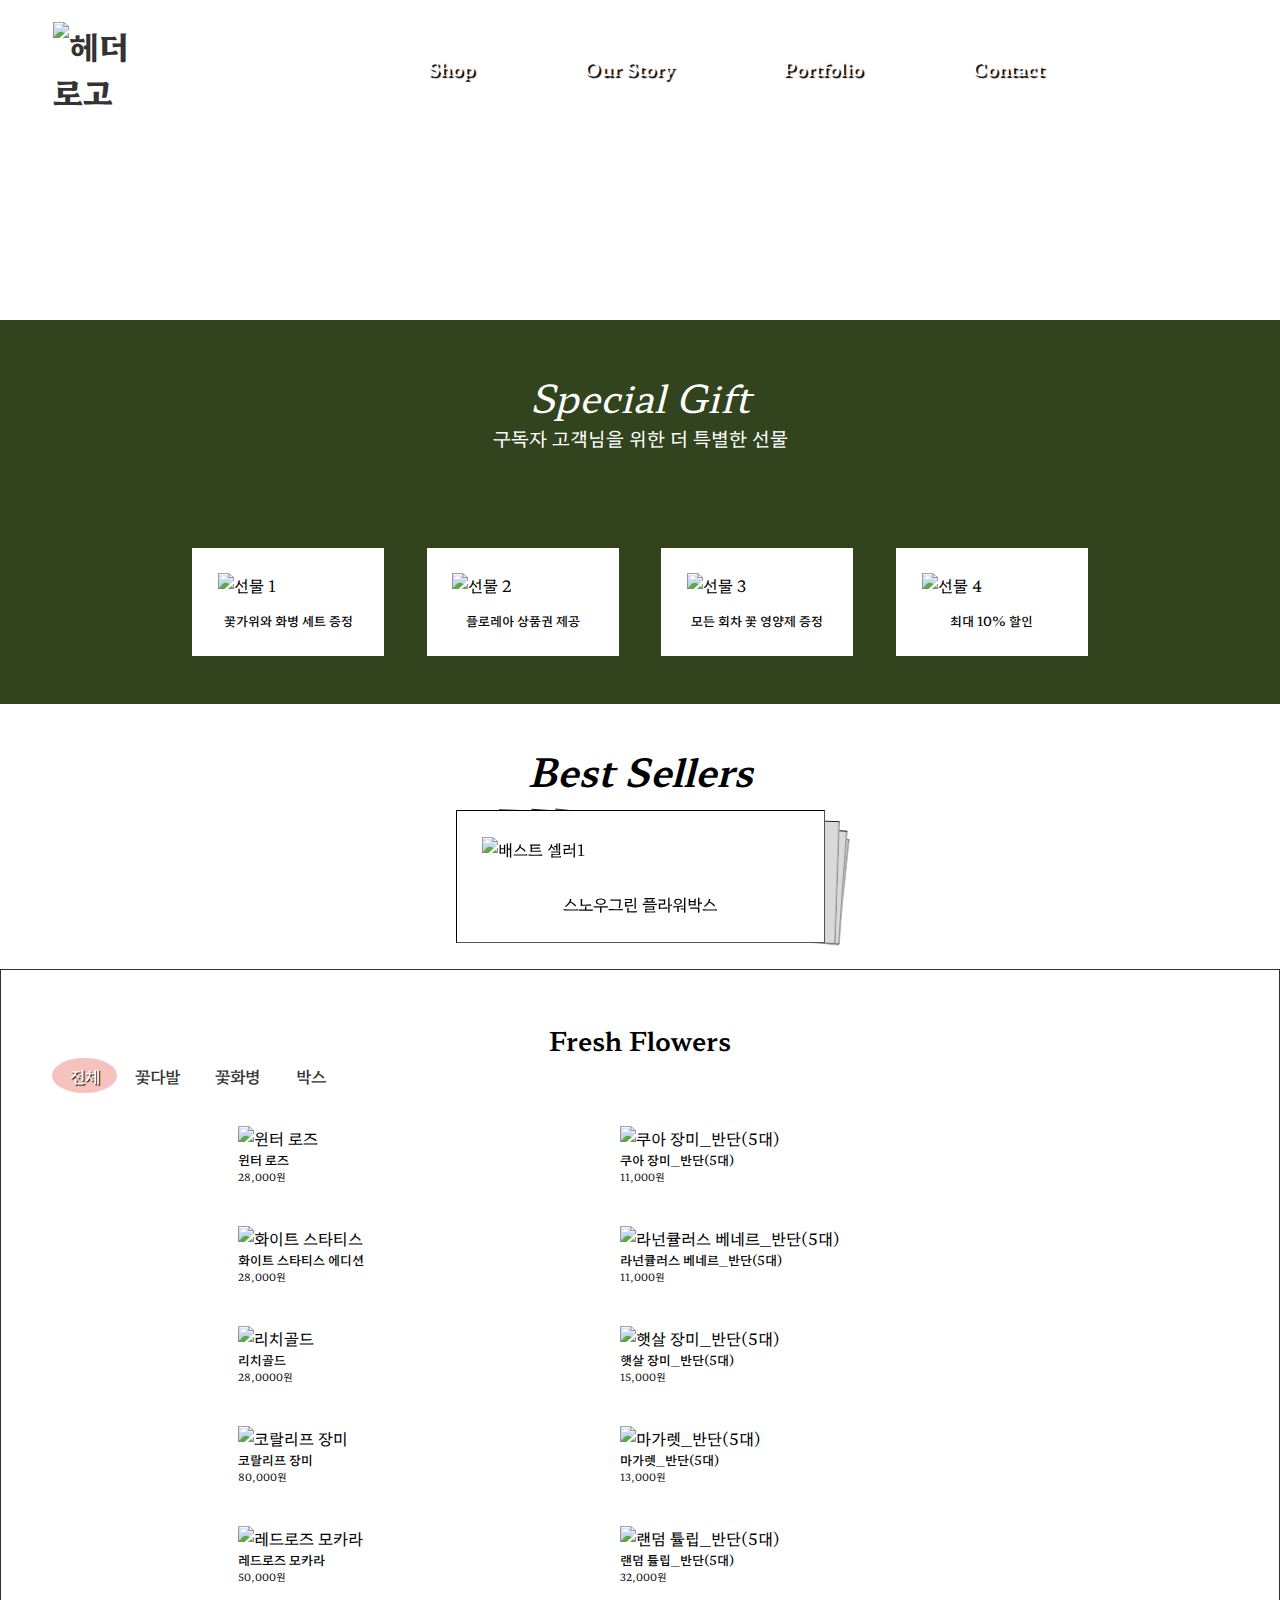
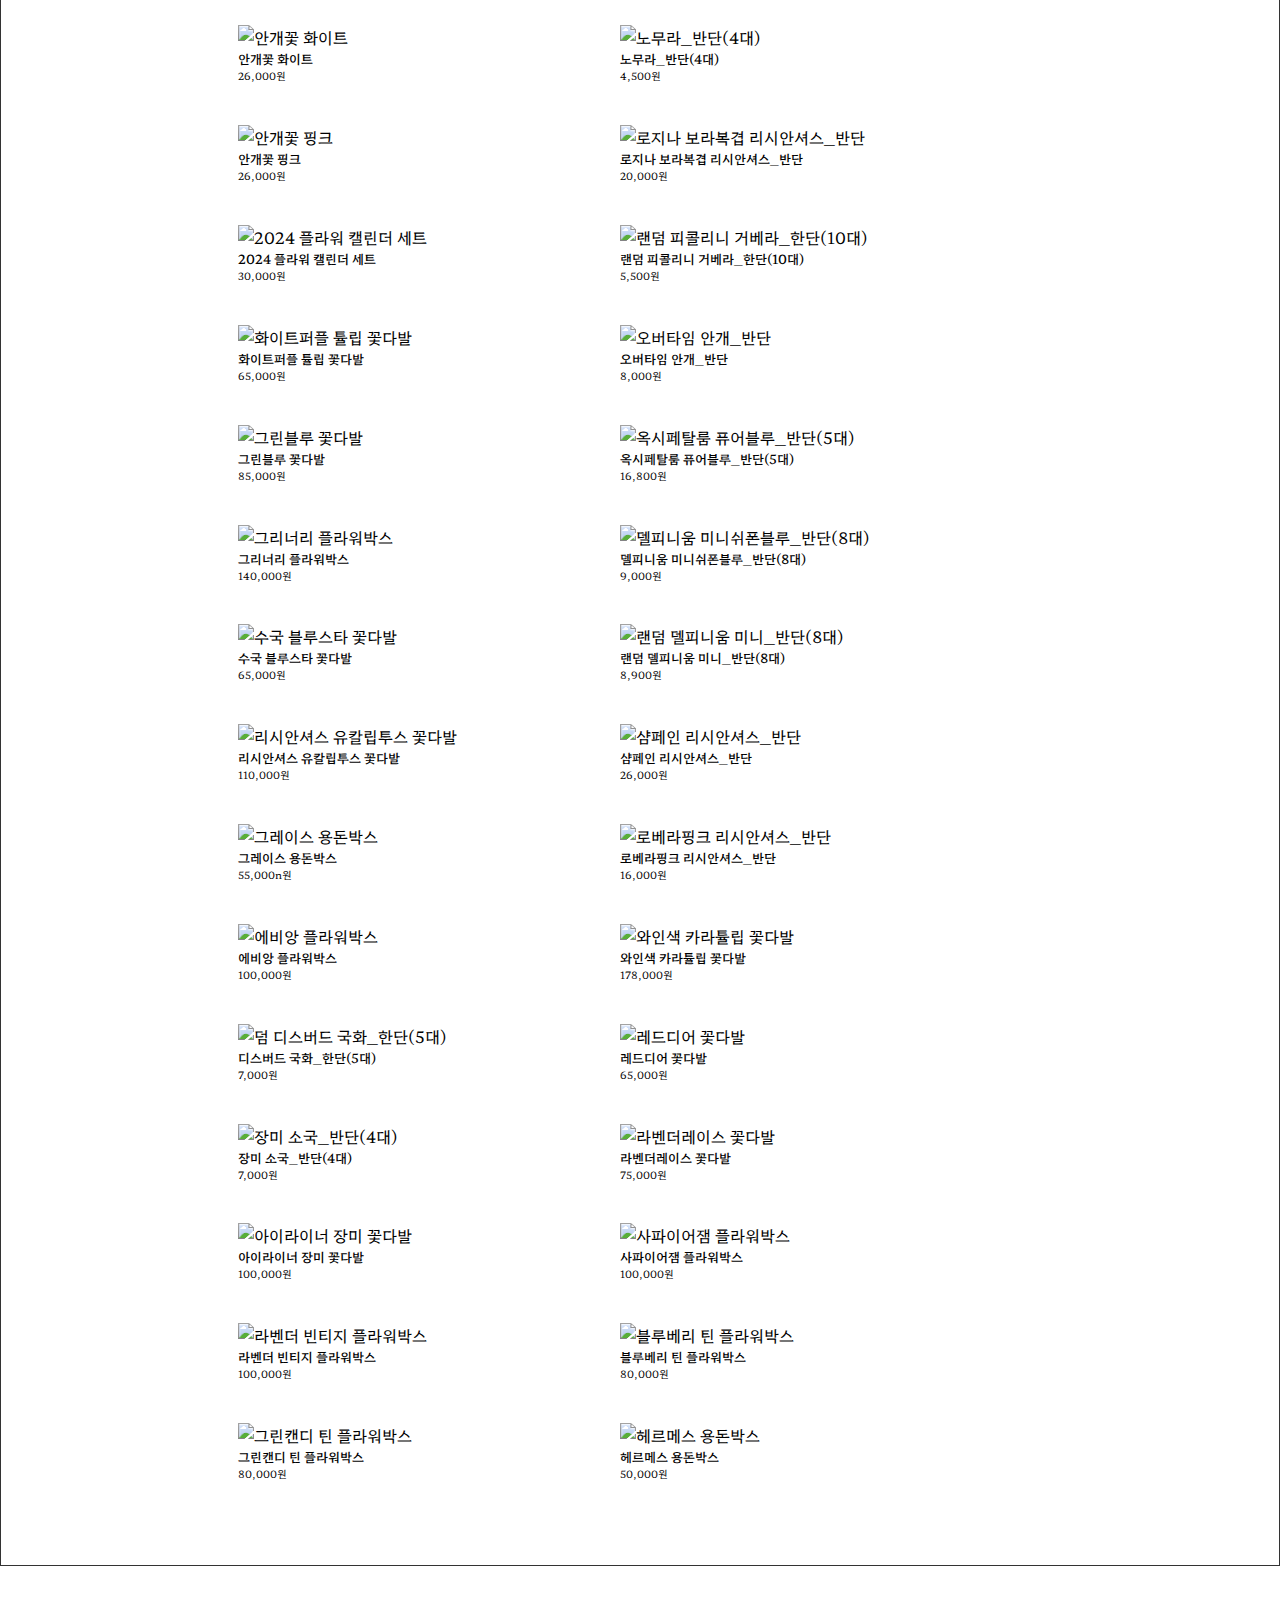
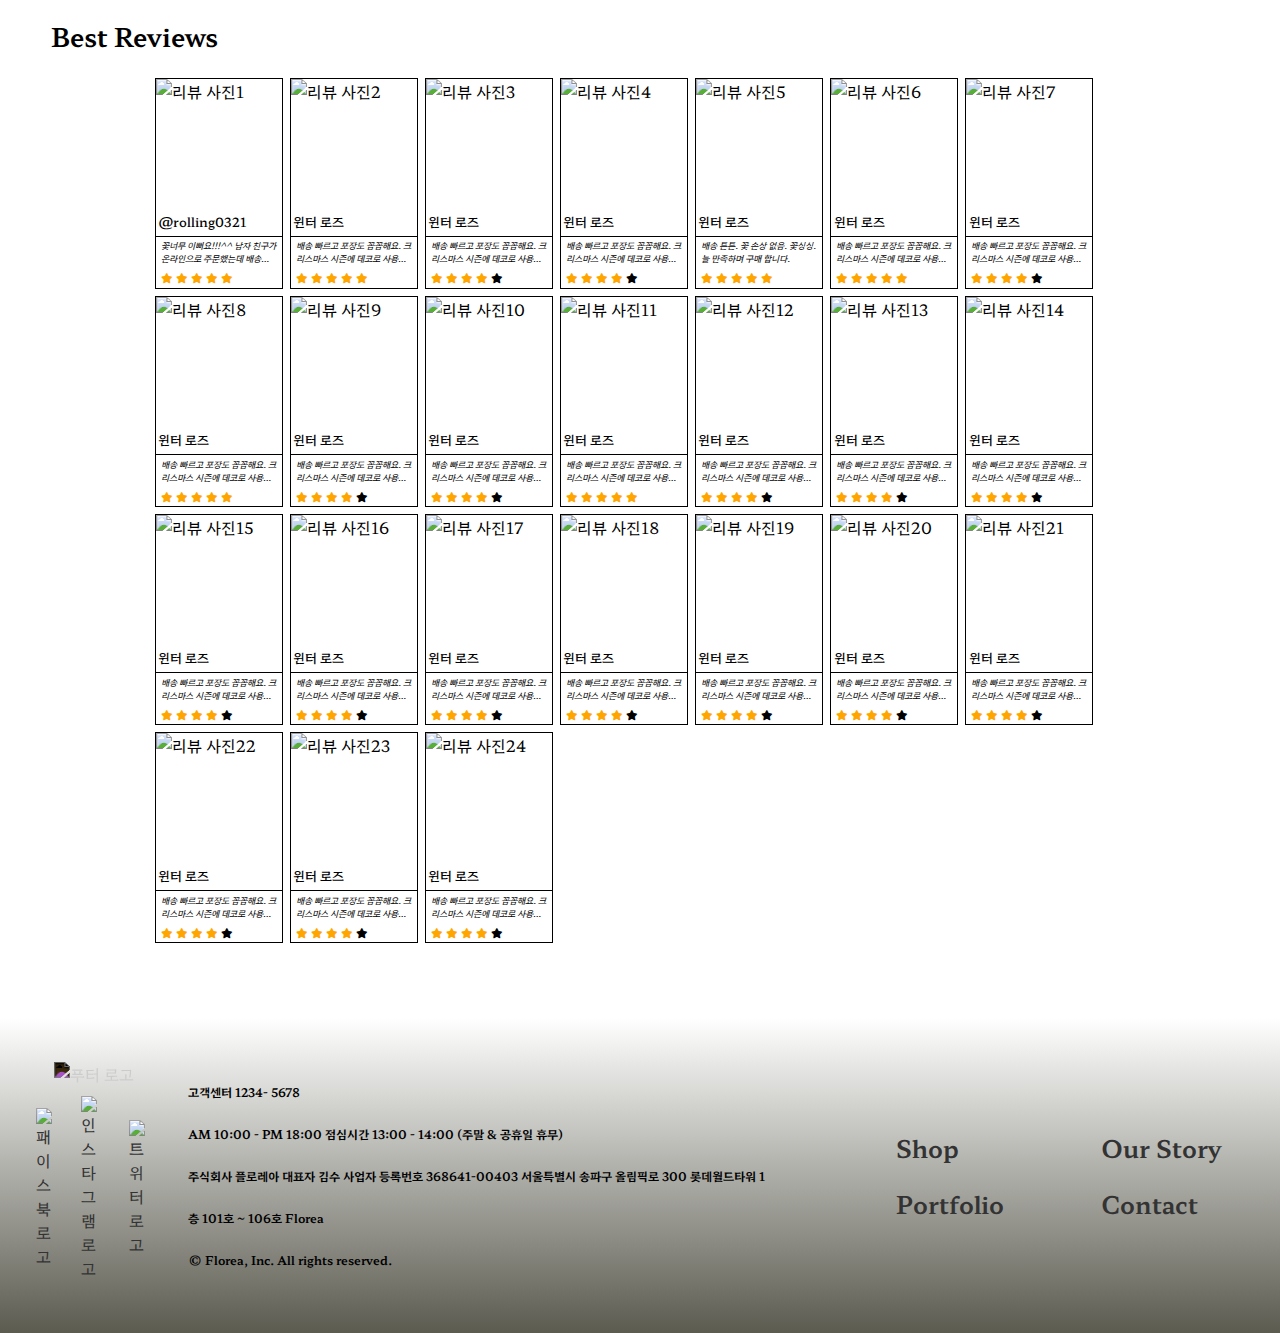
==== sub1_Shop.html @ 9592fb41 "2024_01_29_portofolio" ====
<!DOCTYPE html>
<html lang="ko">
<head>
    <meta charset="UTF-8">
    <meta name="author" content="Su Kim">
    <meta name="description" content="꽃집 제품 판매 및 리뷰">
    <meta name="keyword" content="Florea, 꽃집, Flower, 꽃, 웨딩 꽃장식, 조경, 꽃 판매, 리뷰">
    <meta name="viewport" content="width=device-width, initial-scale=1.0">
    <link rel="stylesheet" href="https://cdn.jsdelivr.net/npm/swiper@11/swiper-bundle.min.css" />
    <link rel="shortcut icon" href="./images/favicon.png">
    <link rel="stylesheet" href="./css/all.min.css">
    <link rel="stylesheet" href="./css/sub1_Shop_style.css">
    <link rel="stylesheet" href="./css/sub1_Shop_media.css">
    <title>Florea / Shop</title>
</head>
<body>
    <div id="wrap">
        <header>
            <div class="container">
                <div class="row">
                    <h1><a href="index.html"><img src="https://github.com/dduares/portofolio_all-images/blob/main/header&footer_images/logo.png?raw=true" alt="헤더 로고"></a></h1>
                    <nav class="nav" calsrole="navigation" aria-label="메인 메뉴">
                        <ul>
                            <li><a href="./sub1_Shop.html">Shop</li></a>
                            <li><a href="./sub2_About.html">Our Story</li></a>
                            <li><a href="./sub3_Portofolio.html">Portfolio</li></a>
                            <li><a href="./sub4_Contact.html">Contact</li></a>
                        </ul>
                    </nav><!-- nav -->
                    <div class="header_nav_mobile" id="headerToggle" aria-controls="primary-menu" aria-expanded="false" role="button"
                      tabindex="0">
                      <span></span>
                    </div>
                    <i class="fa-sharp fa-solid fa-cart-arrow-down" style="color: #3d372f;" title="장바구니"></i>
                    <i class="fa-solid fa-user" style="color: #3d372f;" title="구독자 로그인"></i>                    
                </div><!-- .row -->
            </div><!-- .container -->
        </header><!-- header -->
        <div class="contents1">
            <div class="container">
                <div class="row">
                    <p class=cont1_text>
                        <em>Florea Subscription</em>
                        <a href="javascript:;">꽃 정기구독</a>
                    </p>
                </div><!-- .row -->
            </div><!-- .container -->
        </div><!-- .contents1 -->
        <div class="contents2">
            <div class="container">
                <div class="row">
                    <div class="cont2_place">
                        <div class="con2_tit">
                            <em>Special Gift</em>
                            <p>구독자 고객님을 위한 더 특별한 선물</p>
                        </div>
                        <ul>
                            <li>
                                <img src="https://github.com/dduares/portofolio_all-images/blob/main/sub1_Shop_images/img_gift_01.png?raw=true" alt="선물 1">
                                <p>꽃가위와 화병 세트 증정</p>
                            </li>
                            <li>
                                <img src="https://github.com/dduares/portofolio_all-images/blob/main/sub1_Shop_images/img_gift_02.png?raw=true" alt="선물 2">
                                <p>플로레아 상품권 제공</p>
                            </li>
                            <li>
                                <img src="https://github.com/dduares/portofolio_all-images/blob/main/sub1_Shop_images/img_gift_03.png?raw=true" alt="선물 3">
                                <p>모든 회차 꽃 영양제 증정</p>
                            </li>
                            <li>
                                <img src="https://github.com/dduares/portofolio_all-images/blob/main/sub1_Shop_images/img_gift_04.png?raw=true" alt="선물 4">
                                <p>최대 10% 할인</p>
                            </li>
                            
                        </ul>
                    </div>
                </div><!-- .row -->
            </div><!-- .container -->
        </div><!-- .contents2 -->
        <div class="contents3">
            <div class="container">
                <div class="row">
                    <div class="cont3_place">
                        <div class="con3_tit">
                            <em>Best Sellers</em>
                        </div>
                        <div class="slider swiper-slide">
                            <ul class="swiper-wrapper">
                                <li class="swiper-slide">
                                    <img src="https://github.com/dduares/portofolio_all-images/blob/main/sub1_Shop_images/cont3_best%20sellers1.jpg?raw=true" alt="배스트 셀러1">
                                    <p>스노우그린 플라워박스</p>
                                </li>
                                <li class="swiper-slide">
                                    <img src="https://github.com/dduares/portofolio_all-images/blob/main/sub1_Shop_images/cont3_best%20sellers2.jpg?raw=true" alt="배스트 셀러2">
                                    <p>그레이스 용돈박스</p>
                                </li>
                                <li class="swiper-slide">
                                    <img src="https://github.com/dduares/portofolio_all-images/blob/main/sub1_Shop_images/cont3_best%20sellers3.jpg?raw=true" alt="배스트 셀러3">
                                    <p>화이트퍼플 튤립 꽃다발</p>
                                </li>
                                <li class="swiper-slide">
                                    <img src="https://github.com/dduares/portofolio_all-images/blob/main/sub1_Shop_images/cont3_best%20sellers4.jpg?raw=true" alt="배스트 셀러4">
                                    <p>그린블루 꽃다발</p>
                                </li>
                                
                            </ul>
                        </div>
                        
                    </div>
                </div><!-- .row -->
            </div><!-- .container -->
        </div><!-- .contents3 -->
        <div class="contents4">
            <div class="container">
                <div class="row">
                    <div class="cont4_tit">
                        <p>Fresh Flowers</p>
                    </div>
                    <main>
                        <ul>
                            <li class="on"><a href="*">전체</a></li>
                            <li><a href=".bouquet">꽃다발</a></li>
                            <li><a href=".vase">꽃화병</a></li>
                            <li><a href=".box">박스</a></li>
                        </ul>
                        <section>
                            <article class="bouquet">
                                <div>
                                    <img src="https://github.com/dduares/portofolio_all-images/blob/main/sub1_Shop_images/cont4_img1.png?raw=true" alt="윈터 로즈">
                                    <h2>윈터 로즈</h2>
                                    <p>28,000원</p>
                                </div>
                            </article><!-- 1 -->
                            <article class="vase">
                                <div>
                                    <img src="https://github.com/dduares/portofolio_all-images/blob/main/sub1_Shop_images/cont4_img20.png?raw=true" alt="쿠아 장미_반단(5대)">
                                    <h2>쿠아 장미_반단(5대)</h2>
                                    <p>11,000원</p>
                                </div>
                            </article><!-- 2 -->
                            <article class="bouquet">
                                <div>
                                    <img src="https://github.com/dduares/portofolio_all-images/blob/main/sub1_Shop_images/cont4_img2.png?raw=true" alt="화이트 스타티스">
                                    <h2>화이트 스타티스 에디션</h2>
                                    <p>28,000원</p>
                                </div>
                            </article><!-- 3 -->
                            <article class="vase">
                                <div>
                                    <img src="https://github.com/dduares/portofolio_all-images/blob/main/sub1_Shop_images/cont4_img21.png?raw=true" alt="라넌큘러스 베네르_반단(5대)">
                                    <h2>라넌큘러스 베네르_반단(5대)</h2>
                                    <p>11,000원</p>
                                </div>
                            </article><!-- 4 -->
                            <article class="bouquet">
                                <div>
                                    <img src="https://github.com/dduares/portofolio_all-images/blob/main/sub1_Shop_images/cont4_img3.png?raw=true" alt="리치골드">
                                    <h2>리치골드</h2>
                                    <p>28,0000원</p>
                                </div>
                            </article><!-- 5 -->
                            <article class="vase">
                                <div>
                                    <img src="https://github.com/dduares/portofolio_all-images/blob/main/sub1_Shop_images/cont4_img22.png?raw=true" alt="햇살 장미_반단(5대)">
                                    <h2>햇살 장미_반단(5대)</h2>
                                    <p>15,000원</p>
                                </div>
                            </article><!-- 6 -->
                            <article class="bouquet">
                                <div>
                                    <img src="https://github.com/dduares/portofolio_all-images/blob/main/sub1_Shop_images/cont4_img4.png?raw=true" alt="코랄리프 장미">
                                    <h2>코랄리프 장미</h2>
                                    <p>80,000원</p>
                                </div>
                            </article><!-- 7 -->
                            <article class="vase">
                                <div>
                                    <img src="https://github.com/dduares/portofolio_all-images/blob/main/sub1_Shop_images/cont4_img23.png?raw=true" alt="마가렛_반단(5대)">
                                    <h2>마가렛_반단(5대)</h2>
                                    <p>13,000원</p>
                                </div>
                            </article><!-- 8 -->
                            <article class="bouquet">
                                <div>
                                    <img src="https://github.com/dduares/portofolio_all-images/blob/main/sub1_Shop_images/cont4_img5.png?raw=true" alt="레드로즈 모카라">
                                    <h2>레드로즈 모카라</h2>
                                    <p>50,000원</p>
                                </div>
                            </article><!-- 9 -->
                            <article class="vase">
                                <div>
                                    <img src="https://github.com/dduares/portofolio_all-images/blob/main/sub1_Shop_images/cont4_img24.png?raw=true" alt="랜덤 튤립_반단(5대)">
                                    <h2>랜덤 튤립_반단(5대)</h2>
                                    <p>32,000원</p>
                                </div>
                            </article><!-- 10 -->
                            <article class="bouquet">
                                <div>
                                    <img src="https://github.com/dduares/portofolio_all-images/blob/main/sub1_Shop_images/cont4_img6.png?raw=true" alt="안개꽃 화이트">
                                    <h2>안개꽃 화이트
                                    </h2>
                                    <p>26,000원</p>
                                </div>
                            </article><!-- 11 -->
                            <article class="vase">
                                <div>
                                    <img src="https://github.com/dduares/portofolio_all-images/blob/main/sub1_Shop_images/cont4_img25.png?raw=trueg" alt="노무라_반단(4대)">
                                    <h2>노무라_반단(4대)</h2>
                                    <p>4,500원</p>
                                </div>
                            </article><!-- 12 -->
                            <article class="bouquet">
                                <div>
                                    <img src="https://github.com/dduares/portofolio_all-images/blob/main/sub1_Shop_images/cont4_img7.png?raw=true" alt="안개꽃 핑크">
                                    <h2>안개꽃 핑크
                                    </h2>
                                    <p>26,000원</p>
                                </div>
                            </article><!-- 13 -->
                            <article class="vase">
                                <div>
                                    <img src="https://github.com/dduares/portofolio_all-images/blob/main/sub1_Shop_images/cont4_img26.png?raw=true" alt="로지나 보라복겹 리시안셔스_반단">
                                    <h2>로지나 보라복겹 리시안셔스_반단</h2>
                                    <p>20,000원</p>
                                </div>
                            </article><!-- 14 -->
                            <article class="bouquet">
                                <div>
                                    <img src="https://github.com/dduares/portofolio_all-images/blob/main/sub1_Shop_images/cont4_img8.png?raw=true" alt="2024 플라워 캘린더 세트">
                                    <h2>2024 플라워 캘린더 세트
                                    </h2>
                                    <p>30,000원</p>
                                </div>
                            </article><!-- 15 -->
                            <article class="vase">
                                <div>
                                    <img src="https://github.com/dduares/portofolio_all-images/blob/main/sub1_Shop_images/cont4_img27.png?raw=true" alt="랜덤 피콜리니 거베라_한단(10대)">
                                    <h2>랜덤 피콜리니 거베라_한단(10대)</h2>
                                    <p>5,500원</p>
                                </div>
                            </article><!-- 16 -->
                            <article class="bouquet">
                                <div>
                                    <img src="https://github.com/dduares/portofolio_all-images/blob/main/sub1_Shop_images/cont4_img9.png?raw=true" alt="화이트퍼플 튤립 꽃다발">
                                    <h2>화이트퍼플 튤립 꽃다발
                                    </h2>
                                    <p>65,000원</p>
                                </div>
                            </article><!-- 17 -->
                            <article class="vase">
                                <div>
                                    <img src="https://github.com/dduares/portofolio_all-images/blob/main/sub1_Shop_images/cont4_img28.png?raw=true" alt="오버타임 안개_반단">
                                    <h2>오버타임 안개_반단</h2>
                                    <p>8,000원</p>
                                </div>
                            </article><!-- 18 -->
                            <article class="bouquet">
                                <div>
                                    <img src="https://github.com/dduares/portofolio_all-images/blob/main/sub1_Shop_images/cont4_img10.png?raw=true" alt="그린블루 꽃다발">
                                    <h2>그린블루 꽃다발
                                    </h2>
                                    <p>85,000원</p>
                                </div>
                            </article><!-- 19 -->
                            <article class="vase">
                                <div>
                                    <img src="https://github.com/dduares/portofolio_all-images/blob/main/sub1_Shop_images/cont4_img29.png?raw=true" alt="옥시페탈룸 퓨어블루_반단(5대)">
                                    <h2>옥시페탈룸 퓨어블루_반단(5대)</h2>
                                    <p>16,800원</p>
                                </div>
                            </article><!-- 20 -->
                            <article class="box">
                                <div>
                                    <img src="https://github.com/dduares/portofolio_all-images/blob/main/sub1_Shop_images/cont4_img11.png?raw=true" alt="그리너리 플라워박스">
                                    <h2>그리너리 플라워박스
                                    </h2>
                                    <p>140,000원</p>
                                </div>
                            </article><!-- 21 -->
                            <article class="vase">
                                <div>
                                    <img src="https://github.com/dduares/portofolio_all-images/blob/main/sub1_Shop_images/cont4_img30.png?raw=true" alt="델피니움 미니쉬폰블루_반단(8대)">
                                    <h2>델피니움 미니쉬폰블루_반단(8대)</h2>
                                    <p>9,000원</p>
                                </div>
                            </article><!-- 22 -->
                            <article class="bouquet">
                                <div>
                                    <img src="https://github.com/dduares/portofolio_all-images/blob/main/sub1_Shop_images/cont4_img12.png?raw=true" alt="수국 블루스타 꽃다발">
                                    <h2>수국 블루스타 꽃다발
                                    </h2>
                                    <p>65,000원</p>
                                </div>
                            </article><!-- 23 -->
                            <article class="vase">
                                <div>
                                    <img src="https://github.com/dduares/portofolio_all-images/blob/main/sub1_Shop_images/cont4_img31.png?raw=true" alt="랜덤 델피니움 미니_반단(8대)">
                                    <h2>랜덤 델피니움 미니_반단(8대)</h2>
                                    <p>8,900원</p>
                                </div>
                            </article><!-- 24 -->
                            <article class="bouquet">
                                <div>
                                    <img src="https://github.com/dduares/portofolio_all-images/blob/main/sub1_Shop_images/cont4_img13.png?raw=true" alt="리시안셔스 유칼립투스 꽃다발">
                                    <h2>리시안셔스 유칼립투스 꽃다발
                                    </h2>
                                    <p>110,000원</p>
                                </div>
                            </article><!-- 25 -->
                            <article class="vase">
                                <div>
                                    <img src="https://github.com/dduares/portofolio_all-images/blob/main/sub1_Shop_images/cont4_img32.png?raw=true" alt="샴페인 리시안셔스_반단">
                                    <h2>샴페인 리시안셔스_반단</h2>
                                    <p>26,000원</p>
                                </div>
                            </article><!-- 27 -->
                            <article class="box">
                                <div>
                                    <img src="https://github.com/dduares/portofolio_all-images/blob/main/sub1_Shop_images/cont4_img14.png?raw=true" alt="그레이스 용돈박스">
                                    <h2>그레이스 용돈박스</h2>
                                    <p>55,000n원</p>
                                </div>
                            </article><!-- 27 -->
                            <article class="vase">
                                <div>
                                    <img src="https://github.com/dduares/portofolio_all-images/blob/main/sub1_Shop_images/cont4_img33.png?raw=true" alt="로베라핑크 리시안셔스_반단">
                                    <h2>로베라핑크 리시안셔스_반단</h2>
                                    <p>16,000원</p>
                                </div>
                            </article><!-- 28 -->
                            <article class="box">
                                <div>
                                    <img src="https://github.com/dduares/portofolio_all-images/blob/main/sub1_Shop_images/cont4_img15.png?raw=true" alt="에비앙 플라워박스">
                                    <h2>에비앙 플라워박스</h2>
                                    <p>100,000원</p>
                                </div>
                            </article><!-- 29 -->
                            <article class="bouquet">
                                <div>
                                    <img src="https://github.com/dduares/portofolio_all-images/blob/main/sub1_Shop_images/cont4_img16.png?raw=true" alt="와인색 카라튤립 꽃다발">
                                    <h2>와인색 카라튤립 꽃다발</h2>
                                    <p>178,000원</p>
                                </div>
                            </article><!-- 30 -->
                            <article class="vase">
                                <div>
                                    <img src="https://github.com/dduares/portofolio_all-images/blob/main/sub1_Shop_images/cont4_img34.png?raw=true" alt="덤 디스버드 국화_한단(5대)">
                                    <h2>디스버드 국화_한단(5대)</h2>
                                    <p>7,000원</p>
                                </div>
                            </article><!-- 31 -->
                            <article class="bouquet">
                                <div>
                                    <img src="https://github.com/dduares/portofolio_all-images/blob/main/sub1_Shop_images/cont4_img17.png?raw=true" alt="레드디어 꽃다발">
                                    <h2>레드디어 꽃다발</h2>
                                    <p>65,000원</p>
                                </div>
                            </article><!-- 32 -->
                            <article class="vase">
                                <div>
                                    <img src="https://github.com/dduares/portofolio_all-images/blob/main/sub1_Shop_images/cont4_img35.png?raw=true" alt="장미 소국_반단(4대)">
                                    <h2>장미 소국_반단(4대)</h2>
                                    <p>7,000원</p>
                                </div>
                            </article><!-- 33 -->
                            <article class="bouquet">
                                <div>
                                    <img src="https://github.com/dduares/portofolio_all-images/blob/main/sub1_Shop_images/cont4_img18.png?raw=true" alt="라벤더레이스 꽃다발">
                                    <h2>라벤더레이스 꽃다발</h2>
                                    <p>75,000원</p>
                                </div>
                            </article><!-- 34 -->
                            <article class="bouquet">
                                <div>
                                    <img src="https://github.com/dduares/portofolio_all-images/blob/main/sub1_Shop_images/cont4_img19.png?raw=true" alt="아이라이너 장미 꽃다발">
                                    <h2>아이라이너 장미 꽃다발</h2>
                                    <p>100,000원</p>    
                                </div>
                            </article><!-- 35 -->
                            <article class="box">
                                <div>
                                    <img src="https://github.com/dduares/portofolio_all-images/blob/main/sub1_Shop_images/cont4_img36.png?raw=true" alt="사파이어잼 플라워박스">
                                    <h2>사파이어잼 플라워박스</h2>
                                    <p>100,000원</p>
                                </div>
                            </article><!-- 36 -->
                            <article class="box">
                                <div>
                                    <img src="https://github.com/dduares/portofolio_all-images/blob/main/sub1_Shop_images/cont4_img37.png?raw=true" alt="라벤더 빈티지 플라워박스">
                                    <h2>라벤더 빈티지 플라워박스</h2>
                                    <p>100,000원</p>
                                </div>
                            </article><!-- 37 -->
                            <article class="box">
                                <div>
                                    <img src="https://github.com/dduares/portofolio_all-images/blob/main/sub1_Shop_images/cont4_img38.png?raw=true" alt="블루베리 틴 플라워박스">
                                    <h2>블루베리 틴 플라워박스</h2>
                                    <p>80,000원</p>
                                </div>
                            </article><!-- 38 -->
                            <article class="box">
                                <div>
                                    <img src="https://github.com/dduares/portofolio_all-images/blob/main/sub1_Shop_images/cont4_img39.png?raw=true" alt="그린캔디 틴 플라워박스">
                                    <h2>그린캔디 틴 플라워박스</h2>
                                    <p>80,000원</p>
                                </div>
                            </article><!-- 39 -->
                            <article class="box">
                                <div>
                                    <img src="https://github.com/dduares/portofolio_all-images/blob/main/sub1_Shop_images/cont4_img40.png?raw=true" alt="헤르메스 용돈박스">
                                    <h2>헤르메스 용돈박스</h2>
                                    <p>50,000원</p>
                                </div>
                            </article><!-- 40 -->
                        </section>
                    </main>
                </div><!-- .row -->
            </div><!-- .container -->
        </div><!-- .contents4 -->
        <div class="contents5">
            <div class="container">
                <div class="row">
                    <div class="cont5_tit">
                        <p>Best Reviews</p>
                    </div>
                    <main>
                        <section class="best_reviews">
                                <article>
                                    <div>
                                        <img src="https://github.com/dduares/portofolio_all-images/blob/main/sub1_Shop_images/cont5_img1.jpg?raw=true" alt="리뷰 사진1">
                                        <h2>@rolling0321</h2>
                                        <em>꽃너무 이뻐요!!!^^ 남자 친구가 온라인으로 주문했는데 배송도 빠르고 포장도 꼼꼼했어요. 생화라 꽃 상태 걱정했는데 그럴 필요가 전혀 없더라고요. 플로레아 자주 애용할 것 같아용 ㅋㅎㅎ</em>
                                        <p>
                                            <span class="fa fa-star checked"></span>
                                            <span class="fa fa-star checked"></span>
                                            <span class="fa fa-star checked"></span>
                                            <span class="fa fa-star checked"></span>
                                            <span class="fa fa-star checked"></span>
                                        </p>
                                    </div>
                                </article><!-- 리뷰1 -->
                                <article>
                                    <div>
                                        <img src="https://github.com/dduares/portofolio_all-images/blob/main/sub1_Shop_images/cont5_img2.jpg?raw=true" alt="리뷰 사진2">
                                        <h2>윈터 로즈</h2>
                                        <em>배송 빠르고 포장도 꼼꼼해요. 크리스마스 시즌에 데코로 사용하려고 구입했습니다. 안에 건조된 식물들이 잘 세팅 되어 마음에 들어요. 관리없이 오랫동안 볼 수 있어 좋아요. 다음에
                                            또 이용하겠습니다.</em>
                                        <p>
                                            <span class="fa fa-star checked"></span>
                                            <span class="fa fa-star checked"></span>
                                            <span class="fa fa-star checked"></span>
                                            <span class="fa fa-star checked"></span>
                                            <span class="fa fa-star checked"></span>
                                        </p>
                                    </div>
                                </article><!-- 리뷰2 -->
                                <article>
                                    <div>
                                        <img src="https://github.com/dduares/portofolio_all-images/blob/main/sub1_Shop_images/cont5_img3.jpg?raw=true" alt="리뷰 사진3">
                                        <h2>윈터 로즈</h2>
                                        <em>배송 빠르고 포장도 꼼꼼해요. 크리스마스 시즌에 데코로 사용하려고 구입했습니다. 안에 건조된 식물들이 잘 세팅 되어 마음에 들어요. 관리없이 오랫동안 볼 수 있어 좋아요. 다음에
                                            또 이용하겠습니다.</em>
                                        <p><span class="fa fa-star checked"></span>
                                            <span class="fa fa-star checked"></span>
                                            <span class="fa fa-star checked"></span>
                                            <span class="fa fa-star checked"></span>
                                            <span class="fa fa-star"></span>
                                        </p>
                                    </div>
                                </article><!-- 리뷰3 -->
                                <article>
                                    <div>
                                        <img src="https://github.com/dduares/portofolio_all-images/blob/main/sub1_Shop_images/cont5_img4.jpg?raw=true" alt="리뷰 사진4">
                                        <h2>윈터 로즈</h2>
                                        <em>배송 빠르고 포장도 꼼꼼해요. 크리스마스 시즌에 데코로 사용하려고 구입했습니다. 안에 건조된 식물들이 잘 세팅 되어 마음에 들어요. 관리없이 오랫동안 볼 수 있어 좋아요. 다음에
                                            또 이용하겠습니다.</em>
                                        <p>
                                            <span class="fa fa-star checked"></span>
                                            <span class="fa fa-star checked"></span>
                                            <span class="fa fa-star checked"></span>
                                            <span class="fa fa-star checked"></span>
                                            <span class="fa fa-star"></span>
                                        </p>
                                    </div>
                                </article><!-- 리뷰4 -->
                                <article>
                                    <div>
                                        <img src="https://github.com/dduares/portofolio_all-images/blob/main/sub1_Shop_images/cont5_img5.jpg?raw=true" alt="리뷰 사진5">
                                        <h2>윈터 로즈</h2>
                                        <em>배송 튼튼. 꽃 손상 없음. 꽃싱싱. 늘 만족하며 구매 합니다.
                                        </em>
                                        <p>
                                            <span class="fa fa-star checked"></span>
                                            <span class="fa fa-star checked"></span>
                                            <span class="fa fa-star checked"></span>
                                            <span class="fa fa-star checked"></span>
                                            <span class="fa fa-star checked"></span>
                                        </p>
                                    </div>
                                </article><!-- 리뷰5 -->
                                <article>
                                    <div>
                                        <img src="https://github.com/dduares/portofolio_all-images/blob/main/sub1_Shop_images/cont5_img6.jpg?raw=true" alt="리뷰 사진6">
                                        <h2>윈터 로즈</h2>
                                        <em>배송 빠르고 포장도 꼼꼼해요. 크리스마스 시즌에 데코로 사용하려고 구입했습니다. 안에 건조된 식물들이 잘 세팅 되어 마음에 들어요. 관리없이 오랫동안 볼 수 있어 좋아요. 다음에
                                            또 이용하겠습니다.</em>
                                        <p>
                                            <span class="fa fa-star checked"></span>
                                            <span class="fa fa-star checked"></span>
                                            <span class="fa fa-star checked"></span>
                                            <span class="fa fa-star checked"></span>
                                            <span class="fa fa-star checked"></span>
                                        </p>
                                    </div>
                                </article><!-- 리뷰6 -->
                                <article>
                                    <div>
                                        <img src="https://github.com/dduares/portofolio_all-images/blob/main/sub1_Shop_images/cont5_img7.jpg?raw=true" alt="리뷰 사진7">
                                        <h2>윈터 로즈</h2>
                                        <em>배송 빠르고 포장도 꼼꼼해요. 크리스마스 시즌에 데코로 사용하려고 구입했습니다. 안에 건조된 식물들이 잘 세팅 되어 마음에 들어요. 관리없이 오랫동안 볼 수 있어 좋아요. 다음에
                                            또 이용하겠습니다.</em>
                                        <p>
                                            <span class="fa fa-star checked"></span>
                                            <span class="fa fa-star checked"></span>
                                            <span class="fa fa-star checked"></span>
                                            <span class="fa fa-star checked"></span>
                                            <span class="fa fa-star"></span>
                                        </p>
                                    </div>
                                </article><!-- 리뷰7 -->
                                <article>
                                    <div>
                                        <img src="https://github.com/dduares/portofolio_all-images/blob/main/sub1_Shop_images/cont5_img8.jpg?raw=true" alt="리뷰 사진8">
                                        <h2>윈터 로즈</h2>
                                        <em>배송 빠르고 포장도 꼼꼼해요. 크리스마스 시즌에 데코로 사용하려고 구입했습니다. 안에 건조된 식물들이 잘 세팅 되어 마음에 들어요. 관리없이 오랫동안 볼 수 있어 좋아요. 다음에
                                            또 이용하겠습니다.</em>
                                        <p>
                                            <span class="fa fa-star checked"></span>
                                            <span class="fa fa-star checked"></span>
                                            <span class="fa fa-star checked"></span>
                                            <span class="fa fa-star checked"></span>
                                            <span class="fa fa-star checked"></span>
                                        </p>
                                    </div>
                                </article><!-- 리뷰8 -->
                                <article>
                                    <div>
                                        <img src="https://github.com/dduares/portofolio_all-images/blob/main/sub1_Shop_images/cont5_img9.jpg?raw=true" alt="리뷰 사진9">
                                        <h2>윈터 로즈</h2>
                                        <em>배송 빠르고 포장도 꼼꼼해요. 크리스마스 시즌에 데코로 사용하려고 구입했습니다. 안에 건조된 식물들이 잘 세팅 되어 마음에 들어요. 관리없이 오랫동안 볼 수 있어 좋아요. 다음에
                                            또 이용하겠습니다.</em>
                                        <p><span class="fa fa-star checked"></span>
                                            <span class="fa fa-star checked"></span>
                                            <span class="fa fa-star checked"></span>
                                            <span class="fa fa-star checked"></span>
                                            <span class="fa fa-star"></span>
                                        </p>
                                    </div>
                                </article><!-- 리뷰9 -->
                                <article>
                                    <div>
                                        <img src="https://github.com/dduares/portofolio_all-images/blob/main/sub1_Shop_images/cont5_img10.jpg?raw=true" alt="리뷰 사진10">
                                        <h2>윈터 로즈</h2>
                                        <em>배송 빠르고 포장도 꼼꼼해요. 크리스마스 시즌에 데코로 사용하려고 구입했습니다. 안에 건조된 식물들이 잘 세팅 되어 마음에 들어요. 관리없이 오랫동안 볼 수 있어 좋아요. 다음에
                                            또 이용하겠습니다.</em>
                                        <p>
                                            <span class="fa fa-star checked"></span>
                                            <span class="fa fa-star checked"></span>
                                            <span class="fa fa-star checked"></span>
                                            <span class="fa fa-star checked"></span>
                                            <span class="fa fa-star"></span>
                                        </p>
                                    </div>
                                </article><!-- 리뷰10 -->
                                <article>
                                    <div>
                                        <img src="https://github.com/dduares/portofolio_all-images/blob/main/sub1_Shop_images/cont5_img11.jpg?raw=true" alt="리뷰 사진11">
                                        <h2>윈터 로즈</h2>
                                        <em>배송 빠르고 포장도 꼼꼼해요. 크리스마스 시즌에 데코로 사용하려고 구입했습니다. 안에 건조된 식물들이 잘 세팅 되어 마음에 들어요. 관리없이 오랫동안 볼 수 있어 좋아요. 다음에
                                            또 이용하겠습니다.</em>
                                        <p>
                                            <span class="fa fa-star checked"></span>
                                            <span class="fa fa-star checked"></span>
                                            <span class="fa fa-star checked"></span>
                                            <span class="fa fa-star checked"></span>
                                            <span class="fa fa-star checked"></span>
                                        </p>
                                    </div>
                                </article><!-- 리뷰11 -->
                                <article>
                                    <div>
                                        <img src="https://github.com/dduares/portofolio_all-images/blob/main/sub1_Shop_images/cont5_img12.jpg?raw=true" alt="리뷰 사진12">
                                        <h2>윈터 로즈</h2>
                                        <em>배송 빠르고 포장도 꼼꼼해요. 크리스마스 시즌에 데코로 사용하려고 구입했습니다. 안에 건조된 식물들이 잘 세팅 되어 마음에 들어요. 관리없이 오랫동안 볼 수 있어 좋아요. 다음에
                                            또 이용하겠습니다.</em>
                                        <p><span class="fa fa-star checked"></span>
                                            <span class="fa fa-star checked"></span>
                                            <span class="fa fa-star checked"></span>
                                            <span class="fa fa-star checked"></span>
                                            <span class="fa fa-star"></span>
                                        </p>
                                    </div>
                                </article><!-- 리뷰12 -->
                                <article>
                                    <div>
                                        <img src="https://github.com/dduares/portofolio_all-images/blob/main/sub1_Shop_images/cont5_img13.jpg?raw=true" alt="리뷰 사진13">
                                        <h2>윈터 로즈</h2>
                                        <em>배송 빠르고 포장도 꼼꼼해요. 크리스마스 시즌에 데코로 사용하려고 구입했습니다. 안에 건조된 식물들이 잘 세팅 되어 마음에 들어요. 관리없이 오랫동안 볼 수 있어 좋아요. 다음에
                                            또 이용하겠습니다.</em>
                                        <p><span class="fa fa-star checked"></span>
                                            <span class="fa fa-star checked"></span>
                                            <span class="fa fa-star checked"></span>
                                            <span class="fa fa-star checked"></span>
                                            <span class="fa fa-star"></span>
                                        </p>
                                    </div>
                                </article><!-- 리뷰13 -->
                                <article>
                                    <div>
                                        <img src="https://github.com/dduares/portofolio_all-images/blob/main/sub1_Shop_images/cont5_img14.jpg?raw=true" alt="리뷰 사진14">
                                        <h2>윈터 로즈</h2>
                                        <em>배송 빠르고 포장도 꼼꼼해요. 크리스마스 시즌에 데코로 사용하려고 구입했습니다. 안에 건조된 식물들이 잘 세팅 되어 마음에 들어요. 관리없이 오랫동안 볼 수 있어 좋아요. 다음에
                                            또 이용하겠습니다.</em>
                                        <p><span class="fa fa-star checked"></span>
                                            <span class="fa fa-star checked"></span>
                                            <span class="fa fa-star checked"></span>
                                            <span class="fa fa-star checked"></span>
                                            <span class="fa fa-star"></span>
                                        </p>
                                    </div>
                                </article><!-- 리뷰14 -->
                                <article>
                                    <div>
                                        <img src="https://github.com/dduares/portofolio_all-images/blob/main/sub1_Shop_images/cont5_img15.jpg?raw=true" alt="리뷰 사진15">
                                        <h2>윈터 로즈</h2>
                                        <em>배송 빠르고 포장도 꼼꼼해요. 크리스마스 시즌에 데코로 사용하려고 구입했습니다. 안에 건조된 식물들이 잘 세팅 되어 마음에 들어요. 관리없이 오랫동안 볼 수 있어 좋아요. 다음에
                                            또 이용하겠습니다.</em>
                                        <p><span class="fa fa-star checked"></span>
                                            <span class="fa fa-star checked"></span>
                                            <span class="fa fa-star checked"></span>
                                            <span class="fa fa-star checked"></span>
                                            <span class="fa fa-star"></span>
                                        </p>
                                    </div>
                                </article><!-- 리뷰15 -->
                                <article>
                                    <div>
                                        <img src="https://github.com/dduares/portofolio_all-images/blob/main/sub1_Shop_images/cont5_img16.jpg?raw=true" alt="리뷰 사진16">
                                        <h2>윈터 로즈</h2>
                                        <em>배송 빠르고 포장도 꼼꼼해요. 크리스마스 시즌에 데코로 사용하려고 구입했습니다. 안에 건조된 식물들이 잘 세팅 되어 마음에 들어요. 관리없이 오랫동안 볼 수 있어 좋아요. 다음에
                                            또 이용하겠습니다.</em>
                                        <p><span class="fa fa-star checked"></span>
                                            <span class="fa fa-star checked"></span>
                                            <span class="fa fa-star checked"></span>
                                            <span class="fa fa-star checked"></span>
                                            <span class="fa fa-star"></span>
                                        </p>
                                    </div>
                                </article><!-- 리뷰17 -->
                                <article>
                                    <div>
                                        <img src="https://github.com/dduares/portofolio_all-images/blob/main/sub1_Shop_images/cont5_img17.jpg?raw=true" alt="리뷰 사진17">
                                        <h2>윈터 로즈</h2>
                                        <em>배송 빠르고 포장도 꼼꼼해요. 크리스마스 시즌에 데코로 사용하려고 구입했습니다. 안에 건조된 식물들이 잘 세팅 되어 마음에 들어요. 관리없이 오랫동안 볼 수 있어 좋아요. 다음에
                                            또 이용하겠습니다.</em>
                                        <p><span class="fa fa-star checked"></span>
                                            <span class="fa fa-star checked"></span>
                                            <span class="fa fa-star checked"></span>
                                            <span class="fa fa-star checked"></span>
                                            <span class="fa fa-star"></span>
                                        </p>
                                    </div>
                                </article><!-- 리뷰17 -->
                                <article>
                                    <div>
                                        <img src="https://github.com/dduares/portofolio_all-images/blob/main/sub1_Shop_images/cont5_img18.jpg?raw=true" alt="리뷰 사진18">
                                        <h2>윈터 로즈</h2>
                                        <em>배송 빠르고 포장도 꼼꼼해요. 크리스마스 시즌에 데코로 사용하려고 구입했습니다. 안에 건조된 식물들이 잘 세팅 되어 마음에 들어요. 관리없이 오랫동안 볼 수 있어 좋아요. 다음에
                                            또 이용하겠습니다.</em>
                                        <p><span class="fa fa-star checked"></span>
                                            <span class="fa fa-star checked"></span>
                                            <span class="fa fa-star checked"></span>
                                            <span class="fa fa-star checked"></span>
                                            <span class="fa fa-star"></span>
                                        </p>
                                    </div>
                                </article><!-- 리뷰18 -->
                                <article>
                                    <div>
                                        <img src="https://github.com/dduares/portofolio_all-images/blob/main/sub1_Shop_images/cont5_img19.jpg?raw=true" alt="리뷰 사진19">
                                        <h2>윈터 로즈</h2>
                                        <em>배송 빠르고 포장도 꼼꼼해요. 크리스마스 시즌에 데코로 사용하려고 구입했습니다. 안에 건조된 식물들이 잘 세팅 되어 마음에 들어요. 관리없이 오랫동안 볼 수 있어 좋아요. 다음에
                                            또 이용하겠습니다.</em>
                                        <p><span class="fa fa-star checked"></span>
                                            <span class="fa fa-star checked"></span>
                                            <span class="fa fa-star checked"></span>
                                            <span class="fa fa-star checked"></span>
                                            <span class="fa fa-star"></span>
                                        </p>
                                    </div>
                                </article><!-- 리뷰19 -->
                                <article>
                                    <div>
                                        <img src="https://github.com/dduares/portofolio_all-images/blob/main/sub1_Shop_images/cont5_img20.jpg?raw=true" alt="리뷰 사진20">
                                        <h2>윈터 로즈</h2>
                                        <em>배송 빠르고 포장도 꼼꼼해요. 크리스마스 시즌에 데코로 사용하려고 구입했습니다. 안에 건조된 식물들이 잘 세팅 되어 마음에 들어요. 관리없이 오랫동안 볼 수 있어 좋아요. 다음에
                                            또 이용하겠습니다.</em>
                                        <p><span class="fa fa-star checked"></span>
                                            <span class="fa fa-star checked"></span>
                                            <span class="fa fa-star checked"></span>
                                            <span class="fa fa-star checked"></span>
                                            <span class="fa fa-star"></span>
                                        </p>
                                    </div>
                                </article><!-- 리뷰20 -->
                                <article>
                                    <div>
                                        <img src="https://github.com/dduares/portofolio_all-images/blob/main/sub1_Shop_images/cont5_img21.jpg?raw=true" alt="리뷰 사진21">
                                        <h2>윈터 로즈</h2>
                                        <em>배송 빠르고 포장도 꼼꼼해요. 크리스마스 시즌에 데코로 사용하려고 구입했습니다. 안에 건조된 식물들이 잘 세팅 되어 마음에 들어요. 관리없이 오랫동안 볼 수 있어 좋아요. 다음에
                                            또 이용하겠습니다.</em>
                                        <p><span class="fa fa-star checked"></span>
                                            <span class="fa fa-star checked"></span>
                                            <span class="fa fa-star checked"></span>
                                            <span class="fa fa-star checked"></span>
                                            <span class="fa fa-star"></span>
                                        </p>
                                    </div>
                                </article><!-- 리뷰21 -->
                                <article>
                                    <div>
                                        <img src="https://github.com/dduares/portofolio_all-images/blob/main/sub1_Shop_images/cont5_img22.jpg?raw=true" alt="리뷰 사진22">
                                        <h2>윈터 로즈</h2>
                                        <em>배송 빠르고 포장도 꼼꼼해요. 크리스마스 시즌에 데코로 사용하려고 구입했습니다. 안에 건조된 식물들이 잘 세팅 되어 마음에 들어요. 관리없이 오랫동안 볼 수 있어 좋아요. 다음에
                                            또 이용하겠습니다.</em>
                                        <p><span class="fa fa-star checked"></span>
                                            <span class="fa fa-star checked"></span>
                                            <span class="fa fa-star checked"></span>
                                            <span class="fa fa-star checked"></span>
                                            <span class="fa fa-star"></span>
                                        </p>
                                    </div>
                                </article><!-- 리뷰22 -->
                                <article>
                                    <div>
                                        <img src="https://github.com/dduares/portofolio_all-images/blob/main/sub1_Shop_images/cont5_img23.jpg?raw=true" alt="리뷰 사진23">
                                        <h2>윈터 로즈</h2>
                                        <em>배송 빠르고 포장도 꼼꼼해요. 크리스마스 시즌에 데코로 사용하려고 구입했습니다. 안에 건조된 식물들이 잘 세팅 되어 마음에 들어요. 관리없이 오랫동안 볼 수 있어 좋아요. 다음에
                                            또 이용하겠습니다.</em>
                                        <p><span class="fa fa-star checked"></span>
                                            <span class="fa fa-star checked"></span>
                                            <span class="fa fa-star checked"></span>
                                            <span class="fa fa-star checked"></span>
                                            <span class="fa fa-star"></span>
                                        </p>
                                    </div>
                                </article><!-- 리뷰23 -->
                                <article>
                                    <div>
                                        <img src="https://github.com/dduares/portofolio_all-images/blob/main/sub1_Shop_images/cont5_img24.jpg?raw=true" alt="리뷰 사진24">
                                        <h2>윈터 로즈</h2>
                                        <em>배송 빠르고 포장도 꼼꼼해요. 크리스마스 시즌에 데코로 사용하려고 구입했습니다. 안에 건조된 식물들이 잘 세팅 되어 마음에 들어요. 관리없이 오랫동안 볼 수 있어 좋아요. 다음에
                                            또 이용하겠습니다.</em>
                                        <p><span class="fa fa-star checked"></span>
                                            <span class="fa fa-star checked"></span>
                                            <span class="fa fa-star checked"></span>
                                            <span class="fa fa-star checked"></span>
                                            <span class="fa fa-star"></span>
                                        </p>
                                    </div>
                                </article><!-- 리뷰23 -->
                        </section><!-- .best_reviews -->
                    </main><!-- .main -->
                </div><!-- .row -->
            </div><!-- .container -->
        </div><!-- .contents5 -->
        <footer>
            <div class="container">
              <div class="row">
                <div class="footer_left">
                  <div class="footer_logo_sns">
                    <div class="f_logo">
                      <a href="index.html"><img src="https://github.com/dduares/portofolio_all-images/blob/main/header&footer_images/logo.png?raw=true" alt="푸터 로고"></div></a>
                      <div class="f_sns">
                        <ul>
                          <li><a href="https://www.facebook.com/?locale=ko_KR"><img src="https://github.com/dduares/portofolio_all-images/blob/main/header&footer_images/facebook-f.png?raw=true" alt="패이스북 로고"></a></li>
                          <li><a href="https://www.instagram.com/"><img src="https://github.com/dduares/portofolio_all-images/blob/main/header&footer_images/instagram.png?raw=true" alt="인스타그램 로고"></a></li>
                          <li><a href="https://twitter.com/?lang=ko"><img src="https://github.com/dduares/portofolio_all-images/blob/main/header&footer_images/twitter.png?raw=true" alt="트위터 로고"></a></li>
                        </ul>
                      </div>
                  </div>
                  <div class="footer_menu">
                    고객센터 1234- 5678 <br>AM 10:00 - PM 18:00 점심시간 13:00 - 14:00 (주말 & 공휴일 휴무)<br>주식회사 플로레아 대표자 김수 사업자 등록번호 368641-00403  서울특별시 송파구 올림픽로 300 롯데월드타워 1층 101호 ~ 106호 Florea<br>© Florea, Inc. All rights reserved.
                  </div>
                </div>
                <div class="footer_right">
                  <div class="footer_nav_left">
                    <a href="./sub1_Shop.html"><span>Shop</span></a>
                    <a href="./sub3_Portofolio.html"><span>Portfolio</span></a>
                  </div><!-- footer_nav_top -->
                  <div class="footer_nav_right">
                    <a href="./sub2_About.html"><span>Our Story</span></a>
                    <a href="./sub4_Contact.html"><span>Contact</span></a>
                  </div><!-- footer_nav_bottom -->
                </div>
              </div><!-- .row -->
            </div><!-- .container -->
        </footer><!-- footer -->
    </div>

  <script src="https://cdn.jsdelivr.net/npm/swiper@11/swiper-bundle.min.js"></script>
  <script src="https://ajax.googleapis.com/ajax/libs/jquery/1.12.4/jquery.min.js"></script>
  <script src="./js/isotope.js"></script>
  



    <script>



        window.addEventListener("load",function(){
            const grid= new Isotope("section",{
                itemSelector: "article",
                columWidth:"article",
                transitionDuration:"0.5s"
            });

            const btns=document.querySelectorAll("main>ul>li");

            for(let el of btns){
                el.addEventListener("click",function(e){
                    e.preventDefault();

                    // a 요소의 href 속성값을 가져와서 저장.(sort)
                    const sort=e.currentTarget.querySelector("a").getAttribute("href");

                    
                    grid.arrange({
                        filter:sort
                    });

                    for(let el of btns){
                        el.classList.remove('on');
                    }
                    e.currentTarget.classList.add("on")
                });
            }

        });


        window.addEventListener("load",function(){
            const grid= new Isotope(".best_reviews",{
                itemSelector: "article",
                columWidth:"article",
                transitionDuration:"0.5s"
            });
        });
    
        var swiper = new Swiper(".slider", {
      effect: "cards",
      grabCursor: true,
      loop:true,
    });

    const headerToggle=document.getElementById("headerToggle");
        const headerNav=document.querySelector(".nav");

        headerToggle.addEventListener("click",function(e){
            e.preventDefault();
            headerNav.classList.toggle("show");
            headerToggle.getAttribute("aria-expanded")==="true"?
            headerToggle.setAttribute("aria-expanded","false"):
            headerToggle.setAttribute("aria-expanded","true");
        });

    </script>
</body>
</html>
---- css/sub1_Shop_style.css ----
@charset "utf-8";
@import url('https://fonts.googleapis.com/css2?family=Hahmlet:wght@100;200;300;400;500;600;700;800;900&display=swap');

/* font-family: 'Hahmlet', serif; */
* {
    margin: 0;
    padding: 0;
    box-sizing: border-box;
    font-family: 'Hahmlet';
}

ul,
li {
    list-style: none;
}

a {
    text-decoration: none;
    color: #333;
}

img {
    display: block;
}

body {
    overflow-x: hidden;
    position: relative;
}

.container {
    width: 100%;
    height: 100%;
}

.row {
    width: 100%;
    height: 100%;
}


header {
    position: absolute;
    width: 100%;
    height: 20vh;
    z-index: 100;
}

header h1 {
    width: 15%;
    display: flex;
    justify-content: center;
    align-items: center;
    height: 100%;
    float: left;
    
}

header i{
    position: absolute;
    top: 50%;
    right: 10%;
    transform: translateY(-50%);
    font-size: 25px;
    cursor: pointer;
    z-index: 100;
    text-indent: -10000000px;
}

header i.fa-user{
    right: 17%;
}

header nav {
    width: 85%;
    float: left;
    height: 100%;
    overflow: hidden;
    
}

header ul {
    overflow: hidden;
    width: 100%;
    display: flex;
    align-items: center;
    justify-content: center;
    height: 100%;
}

header ul li {
    float: left;
    margin: 5%;
}

header ul li a {
    display: block;
    font-size: 24px;
    color: #fff;
    font-weight: 600;
    transition: all 0.5s;
    text-shadow: 2px 2px 1px black;
}

header ul li a:hover {
    color: #b4977c;
    text-decoration: underline;
}
.header_nav_mobile{
    display: none;
    width: 40px;
    height: 20px;
    cursor: pointer;
    position: fixed;
    top: 3vh;
    right: 2vw;
    z-index: 100000;
}
.header_nav_mobile span{
    display: block;
    width: 40px;
    height: 2px;
    background-color: #3d372f;
    position: relative;
}
.header_nav_mobile span::before{
    content: "";
    width: 40px;
    height: 2px;
    background-color: #3d372f;
    position: absolute;
    top: 6px;
    right: 0;
    transition: all 0.3s;
}
.header_nav_mobile span::after{
    content: "";
    width: 40px;
    height: 2px;
    background-color: #3d372f;
    position: absolute;
    bottom: 6px;
    left:  0;
    transition: all 0.3s;
}

/* .contents1 */
.contents1{
    height: 25vw;
    background-image: url(https://github.com/dduares/portofolio_all-images/blob/main/sub1_Shop_images/cont1-background.png?raw=true);
    background-position: center center;
    background-size: cover;
    background-repeat: no-repeat;
}
.contents1 .cont1_text{
    display: flex;
    flex-direction: column;
    align-items: center;
    justify-content: center;
    width: 100%;
    height: 100%;
    color: #fff;
    font-size: 2vw;
    padding-top: 4vh;
}
.contents1 .cont1_text a{
    color: #fff;
    
}

/* .contents2 */
.contents2{
    background-color: #32441e;
    height: 30vw;
}

.contents2 .cont2_place{
    height: 100%;
    display: flex;
    flex-direction: column;
    align-items: center;
    justify-content: space-around;
}
.contents2 .cont2_place .con2_tit{
    color: #fff;
    text-align: center;
}
.contents2 .cont2_place .con2_tit em{
    font-size: 3vw;
}
.contents2 .cont2_place .con2_tit p{
    font-size: 1.5vw;
}
.contents2 .cont2_place ul{
    display: flex;
    width: 70%;
    justify-content: space-between;
}
.contents2 .cont2_place ul li{
    width: 15vw;
    display: flex;
    flex-direction: column;
    align-items: center;
    justify-content: center;
    padding: 2vw;
    background-color: #fff;
    transition: all 0.3s;
    cursor: pointer;
}

.contents2 .cont2_place ul li img{
    width: 100%;
}
.contents2 .cont2_place ul li p{
    padding-top: 10%;
    font-weight: 500;
    position: relative;
    font-size: 1vw;
}
.contents2 .cont2_place ul li p::after{
    content: "";
    position: absolute;
    left: 0;
    bottom: -10%;
    display: block;
    width: 100%;
    height: 2px;
    scale: 0;
    background-color: #32441e;
    transition: all 0.5s;
}
.contents2 .cont2_place ul li:hover p::after{
    scale: 1;
    
    
}



/* .contents3 */
.contents3{
    
}
.slider{
    width: 30%;
}

.contents3 .cont3_place{
    height: 100%;
    display: flex;
    flex-direction: column;
    align-items: center;
    justify-content: space-around;
    padding:  2%;
}
.contents3 .cont3_place .con3_tit{
    font-weight: 600;
    text-align: center;
    padding: 1% 0;
}
.contents3 .cont3_place .con3_tit em{
    font-size: 3vw;
}

.contents3 .cont2_place ul{
    display: flex;
    width: 70%;
    justify-content: space-between;

}
.contents3 .cont3_place ul li{
    display: flex;
    flex-direction: column;
    align-items: center;
    justify-content: center;
    padding: 2vw;
    background-color: #fff;
    transition: all 0.3s;
    cursor: pointer;
    border: inset  1px black ;
}


.contents3 .cont3_place ul li img{
    width: 100%;
    height: 100%;
    object-fit: cover;
}
.contents3 .cont3_place ul li p{
    padding-top: 10%;
    font-size: 1.3vw;
}

/* .contents4 */
.contents4{
    height: auto;
    padding: 4%;
    border: 1px solid #333;
}
.contents4 .cont4_tit{
    font-size: 2vw;
    display: block;
    text-align: center;
    font-weight: 600;
}
.contents4 main{
    
}
.contents4 main ul{
    display: flex;
}
.contents4 main ul li{
    padding: 0.5% 1.5%;
    border-radius: 50%;
}
.contents4 main ul li a{
    font-size: 1.3vw;
    font-weight: 500;
    text-align: center;
    display: block;

}
.contents4 main ul li.on{
    background-color: #f7c1be;
}
.contents4 main ul li.on a{
    color: #fff;
    text-shadow: 1px 1px 1px black;
}


.contents4 main section{
    padding: 1% 3%;
    margin-left: 11%;
}
.contents4 main section article{
    width: 340px;
    margin: 2%;
}
.contents4 main section article img{
    width: 100%;  
}
.contents4 main section article  h2{
    font-size: 1vw;;
    font-weight: 500;
}
.contents4 main section article  p{
    font-size: 0.8vw;
}

/* contents5 */

.contents5{
    padding: 4%;
}
.contents5 .cont5_tit{
    font-size: 2vw;
    display: block;
    font-weight: 600;
}
.contents5 main {
    height: auto;
}
.contents5 main section{
    padding: 20px 100px;
}
.contents5 main section .div_less_cont{}

.contents5 main section article{
    width: 10vw;
    height: auto;
    margin: 0.3%;
    border: 1px solid black;
}

.contents5 main section article img{
    width: 100%;
    height: 10vw;
}
.contents5 main section article  h2{
    font-size: 1vw;;
    font-weight: 500;
    padding: 4% 2%;
    border-bottom: 1px solid black;

}
.contents5 main section article em{
    text-overflow: ellipsis;
    overflow: hidden;
    display: -webkit-box;
    -webkit-box-orient: vertical;
    -webkit-line-clamp: 2;
    padding: 2% 4%;
    font-size: 0.7vw;
}
.contents5 main section article  p{
    font-size: 0.8vw;
    padding: 2% 4%;
}
.contents5 main section article  span{
    
}
.contents5 main section article  span.checked {
    color: orange;
}

/* footer */
footer{
    width: 100%;
    height: 41.34929270946681vh;
    background: linear-gradient( #fff ,#5b5b50);
    overflow: hidden;
}
footer .footer_left{
    width: 60%;
    height: 100%;
    float: left;
    display: flex;
}
footer .footer_left .footer_logo_sns{
    width: 30%;
    height: 100%;
    display: flex;
    flex-direction: column;
    align-items: center;
    justify-content: center;
    
    
}
footer .footer_left .footer_logo_sns .f_logo a{ 
    display: flex;
    align-items: center;
    justify-content: center;
}
footer .footer_left .footer_logo_sns .f_logo img{   
    filter: invert();
}

footer .footer_left .footer_logo_sns .f_sns{}
footer .footer_left .footer_logo_sns .f_sns ul{
    overflow: hidden;
    width: 10.416666666666666vw;
    display: flex;
    align-items: center;
    justify-content: center;
}
footer .footer_left .footer_logo_sns .f_sns ul li{
    padding: 7%;
}





footer .footer_left .footer_logo_sns .f_sns ul li a img{
    transition: all 0.5s;
}
footer .footer_left .footer_logo_sns .f_sns ul li a img:hover{
 filter: invert();
}

footer .footer_left .footer_menu{
    display: flex;
    flex-direction: column;
    align-items: center;
    justify-content: center;
    font-size: 12px;
    font-weight: 600;
    margin-left: -3%;
    line-height: 3.5;
}

footer .footer_right{
    width: 40%;
    
    height: 100%;
    font-size: 24px;
    font-weight: 600;
    float: left;
    display: flex;
    
   align-items: center;
   justify-content: center;
}

footer .footer_right .footer_nav_left{
    display: flex;
    flex-direction: column;
    width: 50%;
    justify-content: center;
}
footer .footer_right .footer_nav_left a{
    padding-left: 50%;
    margin: 4% 0;
}

footer .footer_right .footer_nav_right{
    display: flex;
    flex-direction: column;
    width: 50%;
    justify-content: left;
}

footer .footer_right .footer_nav_right a{
    padding-left: 30%;
    margin: 4% 0;
}
footer .footer_right .footer_nav_left a:hover, footer .footer_right .footer_nav_right a:hover{
    
    text-decoration: underline;
}
---- css/sub1_Shop_media.css ----
@charset "utf-8";

@media(max-width:1700px){ 
    .container{width: 100%; height: 100%;overflow: hidden;}
    .row{width: 100%; height: 100%;overflow: hidden;}
}

@media(max-width:1600px){
    

    header a{
        display: flex;
        align-items: center;
        justify-content: center;
    }
    header a img{
        width: 90%;
    }

    header ul li a{
        font-size: 22px;
    }
}

@media(max-width:1500px){}

@media(max-width:1400px){
    header{
        height: 15vh;
    }
    header h1 a{
        height: 100%;
    } 
    header h1 a img{
        width: 60%;
    }
    header ul li a{
        font-size: 18px;
    }
  
}

@media(max-width:1300px){
    footer{
        height: 35vh;
    }
    footer .footer_left .footer_menu{margin-left: 0;}
}

@media(max-width:1200px){}

@media(max-width:1100px){

    .contents5 main section{
        padding: 15px 80px;
    }
    footer .footer_left .footer_menu{
        font-size: 10px;
    }
    footer .footer_right{ 
        font-size: 20px;
    }
    footer .footer_left .footer_logo_sns .f_logo{
        display: flex;
        justify-content: center;
    }
    footer .footer_left .footer_logo_sns .f_logo img{
        width: 80%;
    }
    footer .footer_left .footer_logo_sns .f_sns ul li{
        padding: 5%;
    }
}
@media(max-width:1000px){

    .contents4 main section{
        
    }
    .contents4 main section article{
        width: 17vw;
    }

    footer .footer_left .footer_logo_sns .f_sns ul li{
        padding: 4%;
        margin-top: 2%;
    }
}
@media(max-width:900px){

    .contents5 main section{
        padding: 1% 15%;
    }
    footer{
        height: 15vh;
    }
    footer .footer_left .footer_logo_sns .f_logo img{
        width: 60%;
    }

    footer .footer_left .footer_logo_sns .f_sns ul{
        overflow: visible;
        width: 9vw;
    }
    footer .footer_left .footer_logo_sns .f_sns ul li a{
        display: flex;
        justify-content: center;
        width: 100%;
    }
    footer .footer_left .footer_logo_sns .f_sns ul li a img{
        width: 80%;
    }
    footer .footer_left .footer_menu{
        line-height: 2.1;
    }
    footer .footer_right{
        font-size: 16px;
    }
}
@media(max-width:800px){
    header{
        background-color: rgb(255, 255, 255, 0.8);
        backdrop-filter: blur(15px);
        position: fixed;
        height: 6vh;
        
    }
    header h1 img{
        content: url(../images/logo3.png);
        z-index: 1000;
    }
    header i{    text-indent: 0;
    }
    .nav{
        display: none;   
    }
    .nav.show{display: block;}
   
    .nav.show  ul{
        position: absolute;
        flex-direction: column;
        left: 0;
        top: 6vh;
        background-color: #eae1da;
        padding: 0;
        height: 94vh;
        opacity: 1;
    }
    .nav.show  ul li{
        display: block;
        text-align: right;
        margin: 2% 0;
    }
    .nav.show  ul li a{
        font-size: 38px;
    }

    .nav.show + .header_nav_mobile span::before{
        width: 20px;
        
    }
    .nav.show + .header_nav_mobile span::after{
        width: 20px;
    }
    .header_nav_mobile{display: block;}
}
@media(max-width:700px){
    header ul li a{
        font-size: 18px;
    }
    
    .contents4 main section {
        margin-left: 15%;
    }
    footer .footer_left .footer_logo_sns{
        width: 70%;
    }
    footer .footer_left .footer_menu{
        line-height: 1.6;
        font-size: 9px;
    }
    footer .footer_right{
        font-size: 14px;
    }
}
@media(max-width:600px){
    header{
        height: 4vh;
    }
    header i{
        font-size: 18px;
        right: 9.5%;
    }
    header i.fa-user{
        right: 15%;
    }
    header ul li a{
        font-size: 15px;
    }
    .header_nav_mobile{
        right: 2px;
        top: 2vh;
    }
    .header_nav_mobile span{
        width: 30px;
    }
    .header_nav_mobile span::before{
        width: 30px;
    }
    .header_nav_mobile span::after{
        width: 30px;
    }
    .nav.show ul {
        top: 4vh;
        height: 100vh;
    }

    footer .footer_right{
        font-size: 13px;
    }
}
@media(max-width:500px){
    header h1{
        width: 20%;
    }
    header i{
        right: 55px;
        font-size: 22px;
    }
    header i.fa-user{
        right: 90px;
    }
    header ul li{
        margin: 3%;
    }
    header ul li a{
        font-size: 12px;
    }
    .nav.show ul li a{
        font-size: 32px;
    }

    .contents2{
        height: 40vw;
    }

    .contents4 main section article{
        width: 18vw;
    }
    
    .contents5 main section article{
        margin: 1.5%;
    }


    footer .footer_left .footer_logo_sns{
        width: 100%;
    }
    footer .footer_left .footer_menu{
        font-size: 8px;
    }
    footer .footer_right .footer_nav_left a{
        padding-left: 25%;
    }
    footer .footer_right .footer_nav_right a{
        padding-left: 10%;
    }
}
@media(max-width:400px){
    header h1{
        width: 27%;
    }
    header i{
        font-size: 20px;
    }
    header ul li a{
        font-size: 10px;
    }
    footer .footer_left .footer_menu{
        font-size: 6px;
    }
    footer .footer_right{
        font-size: 10px;
    }
}
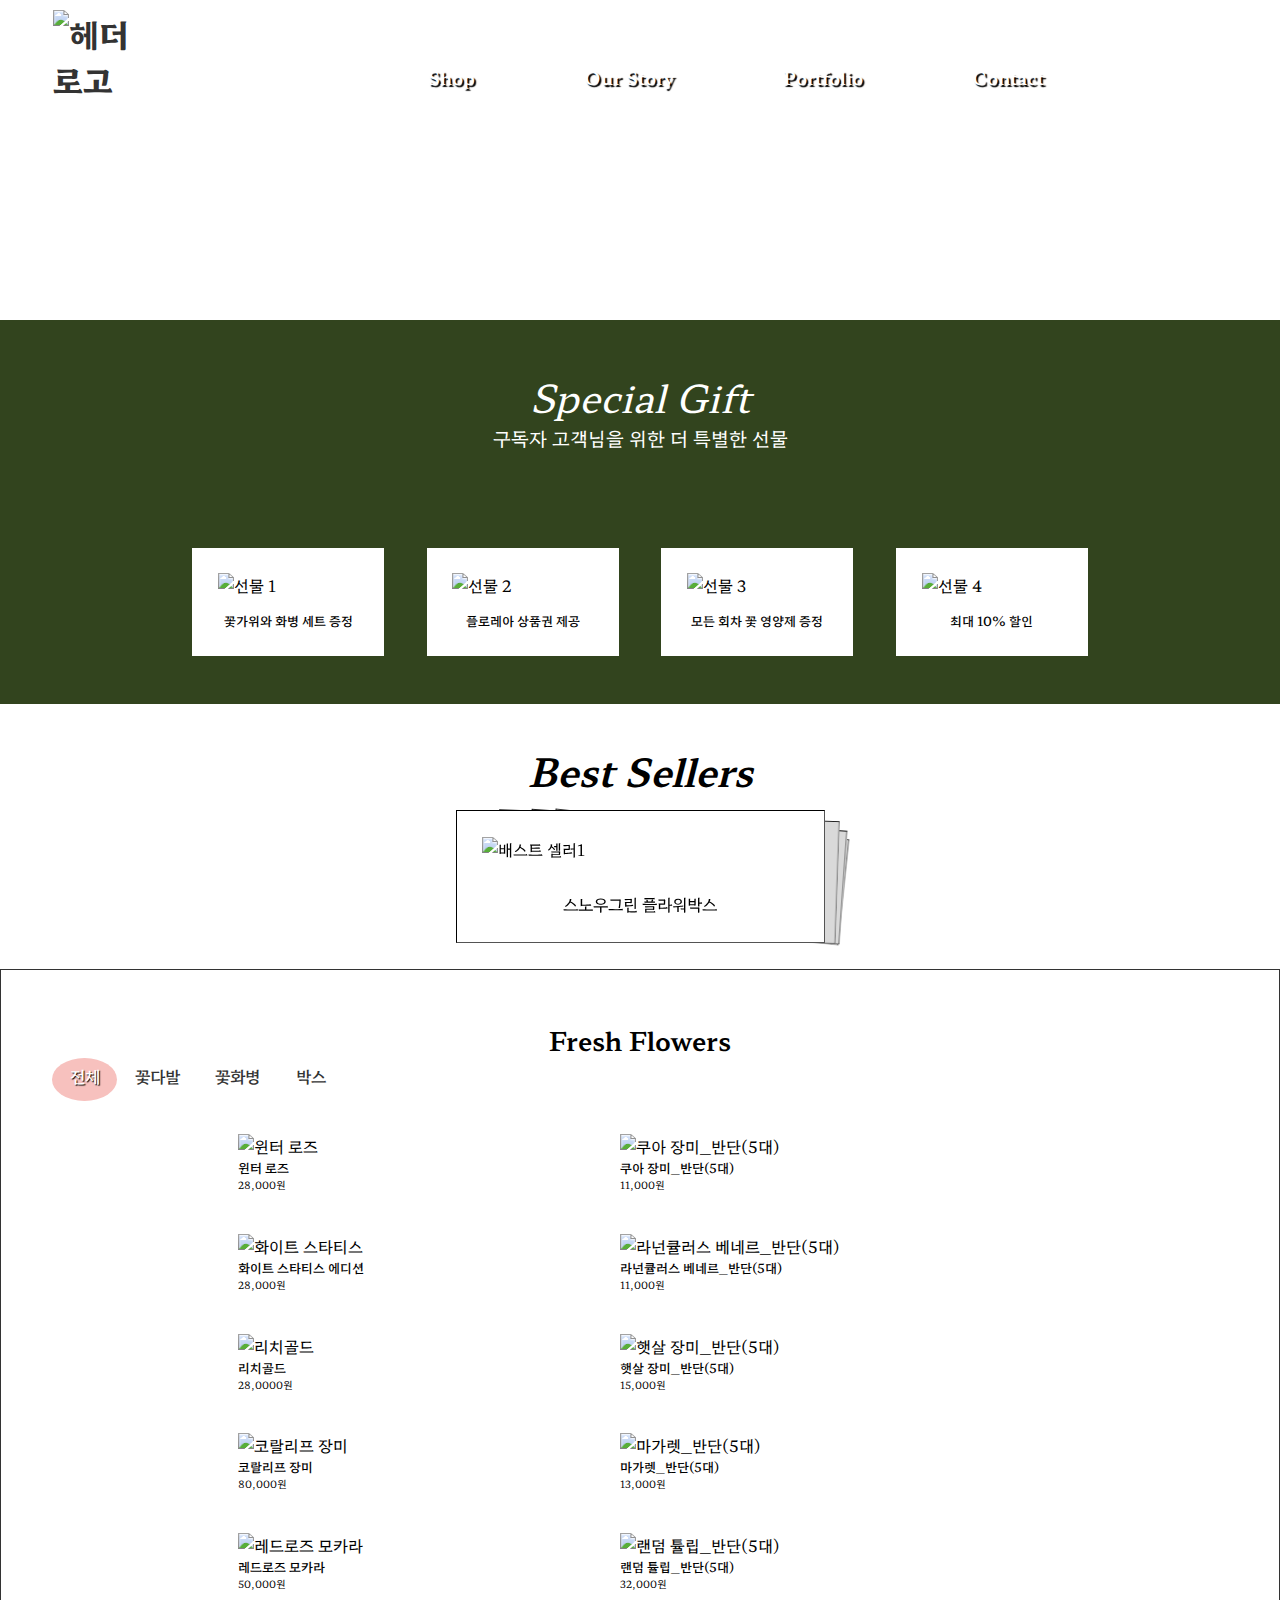
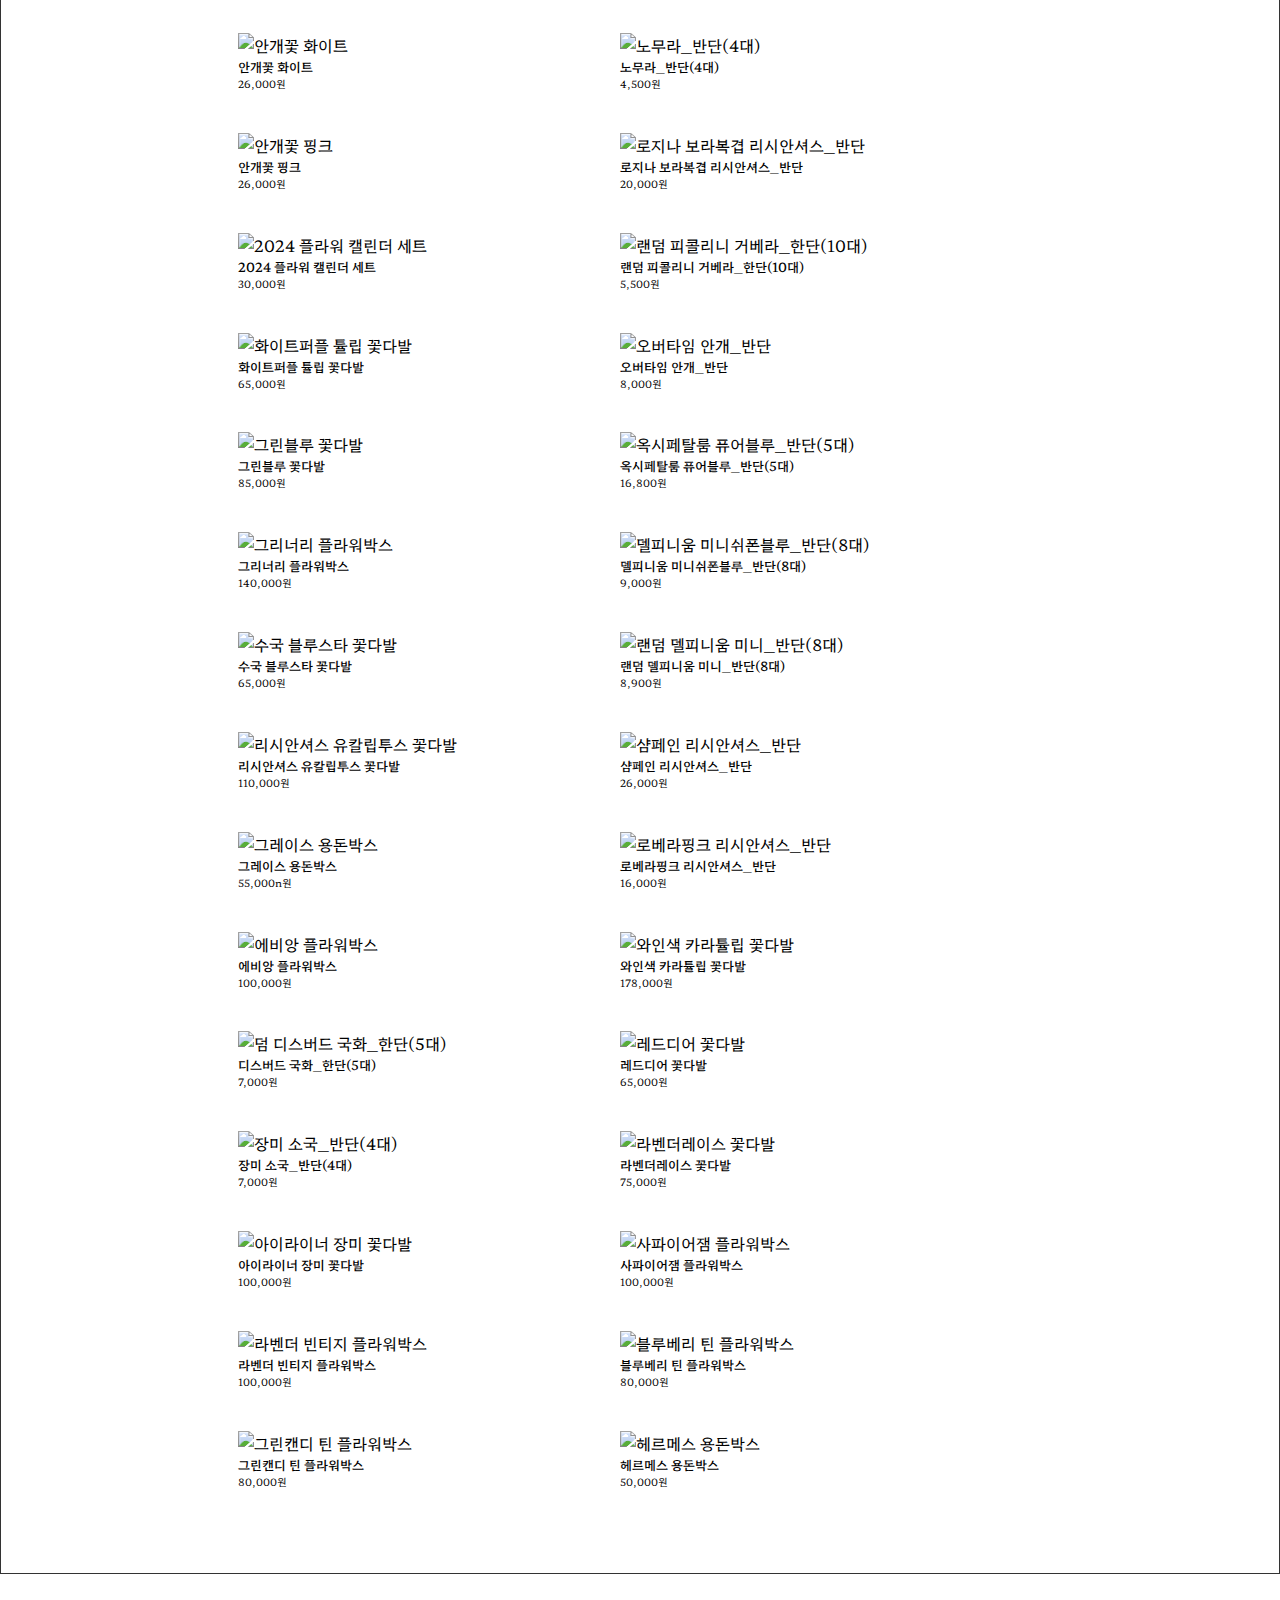
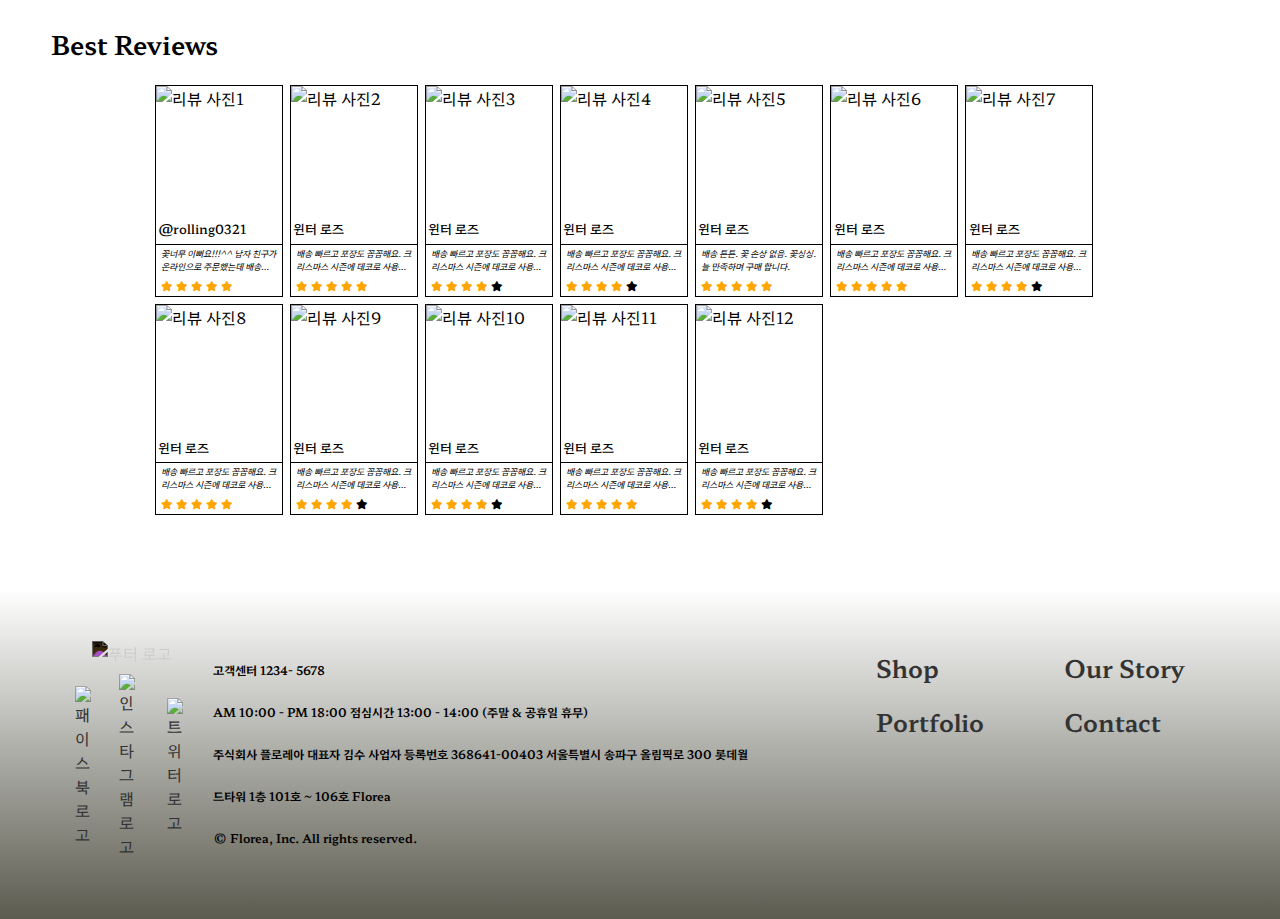
==== commit 0cbe898d: "script file add" ====
--- a/sub1_Shop.html
+++ b/sub1_Shop.html
@@ -19,7 +19,7 @@
             <div class="container">
                 <div class="row">
                     <h1><a href="index.html"><img src="https://github.com/dduares/portofolio_all-images/blob/main/header&footer_images/logo.png?raw=true" alt="헤더 로고"></a></h1>
-                    <nav class="nav" calsrole="navigation" aria-label="메인 메뉴">
+                    <nav class="nav" role="navigation" aria-label="메인 메뉴">
                         <ul>
                             <li><a href="./sub1_Shop.html">Shop</li></a>
                             <li><a href="./sub2_About.html">Our Story</li></a>
@@ -122,6 +122,8 @@
                             <li><a href=".bouquet">꽃다발</a></li>
                             <li><a href=".vase">꽃화병</a></li>
                             <li><a href=".box">박스</a></li>
+                            <button> <span>결제하기</span><a href="javascript:;"><i class="fa-regular fa-credit-card fa-xl"></i></a></button>
+                <div class="swiper mySwiper">
                         </ul>
                         <section>
                             <article class="bouquet">
@@ -530,7 +532,7 @@
                                 </article><!-- 리뷰7 -->
                                 <article>
                                     <div>
-                                        <img src="https://github.com/dduares/portofolio_all-images/blob/main/sub1_Shop_images/cont5_img8.jpg?raw=true" alt="리뷰 사진8">
+                                        <img src="https://github.com/dduares/portofolio_all-images/blob/main/sub1_Shop_images/cont5_img17.jpg?raw=true" alt="리뷰 사진8">
                                         <h2>윈터 로즈</h2>
                                         <em>배송 빠르고 포장도 꼼꼼해요. 크리스마스 시즌에 데코로 사용하려고 구입했습니다. 안에 건조된 식물들이 잘 세팅 되어 마음에 들어요. 관리없이 오랫동안 볼 수 있어 좋아요. 다음에
                                             또 이용하겠습니다.</em>
@@ -589,7 +591,7 @@
                                 </article><!-- 리뷰11 -->
                                 <article>
                                     <div>
-                                        <img src="https://github.com/dduares/portofolio_all-images/blob/main/sub1_Shop_images/cont5_img12.jpg?raw=true" alt="리뷰 사진12">
+                                        <img src="https://github.com/dduares/portofolio_all-images/blob/main/sub1_Shop_images/cont5_img14.jpg?raw=true" alt="리뷰 사진12">
                                         <h2>윈터 로즈</h2>
                                         <em>배송 빠르고 포장도 꼼꼼해요. 크리스마스 시즌에 데코로 사용하려고 구입했습니다. 안에 건조된 식물들이 잘 세팅 되어 마음에 들어요. 관리없이 오랫동안 볼 수 있어 좋아요. 다음에
                                             또 이용하겠습니다.</em>
@@ -601,174 +603,6 @@
                                         </p>
                                     </div>
                                 </article><!-- 리뷰12 -->
-                                <article>
-                                    <div>
-                                        <img src="https://github.com/dduares/portofolio_all-images/blob/main/sub1_Shop_images/cont5_img13.jpg?raw=true" alt="리뷰 사진13">
-                                        <h2>윈터 로즈</h2>
-                                        <em>배송 빠르고 포장도 꼼꼼해요. 크리스마스 시즌에 데코로 사용하려고 구입했습니다. 안에 건조된 식물들이 잘 세팅 되어 마음에 들어요. 관리없이 오랫동안 볼 수 있어 좋아요. 다음에
-                                            또 이용하겠습니다.</em>
-                                        <p><span class="fa fa-star checked"></span>
-                                            <span class="fa fa-star checked"></span>
-                                            <span class="fa fa-star checked"></span>
-                                            <span class="fa fa-star checked"></span>
-                                            <span class="fa fa-star"></span>
-                                        </p>
-                                    </div>
-                                </article><!-- 리뷰13 -->
-                                <article>
-                                    <div>
-                                        <img src="https://github.com/dduares/portofolio_all-images/blob/main/sub1_Shop_images/cont5_img14.jpg?raw=true" alt="리뷰 사진14">
-                                        <h2>윈터 로즈</h2>
-                                        <em>배송 빠르고 포장도 꼼꼼해요. 크리스마스 시즌에 데코로 사용하려고 구입했습니다. 안에 건조된 식물들이 잘 세팅 되어 마음에 들어요. 관리없이 오랫동안 볼 수 있어 좋아요. 다음에
-                                            또 이용하겠습니다.</em>
-                                        <p><span class="fa fa-star checked"></span>
-                                            <span class="fa fa-star checked"></span>
-                                            <span class="fa fa-star checked"></span>
-                                            <span class="fa fa-star checked"></span>
-                                            <span class="fa fa-star"></span>
-                                        </p>
-                                    </div>
-                                </article><!-- 리뷰14 -->
-                                <article>
-                                    <div>
-                                        <img src="https://github.com/dduares/portofolio_all-images/blob/main/sub1_Shop_images/cont5_img15.jpg?raw=true" alt="리뷰 사진15">
-                                        <h2>윈터 로즈</h2>
-                                        <em>배송 빠르고 포장도 꼼꼼해요. 크리스마스 시즌에 데코로 사용하려고 구입했습니다. 안에 건조된 식물들이 잘 세팅 되어 마음에 들어요. 관리없이 오랫동안 볼 수 있어 좋아요. 다음에
-                                            또 이용하겠습니다.</em>
-                                        <p><span class="fa fa-star checked"></span>
-                                            <span class="fa fa-star checked"></span>
-                                            <span class="fa fa-star checked"></span>
-                                            <span class="fa fa-star checked"></span>
-                                            <span class="fa fa-star"></span>
-                                        </p>
-                                    </div>
-                                </article><!-- 리뷰15 -->
-                                <article>
-                                    <div>
-                                        <img src="https://github.com/dduares/portofolio_all-images/blob/main/sub1_Shop_images/cont5_img16.jpg?raw=true" alt="리뷰 사진16">
-                                        <h2>윈터 로즈</h2>
-                                        <em>배송 빠르고 포장도 꼼꼼해요. 크리스마스 시즌에 데코로 사용하려고 구입했습니다. 안에 건조된 식물들이 잘 세팅 되어 마음에 들어요. 관리없이 오랫동안 볼 수 있어 좋아요. 다음에
-                                            또 이용하겠습니다.</em>
-                                        <p><span class="fa fa-star checked"></span>
-                                            <span class="fa fa-star checked"></span>
-                                            <span class="fa fa-star checked"></span>
-                                            <span class="fa fa-star checked"></span>
-                                            <span class="fa fa-star"></span>
-                                        </p>
-                                    </div>
-                                </article><!-- 리뷰17 -->
-                                <article>
-                                    <div>
-                                        <img src="https://github.com/dduares/portofolio_all-images/blob/main/sub1_Shop_images/cont5_img17.jpg?raw=true" alt="리뷰 사진17">
-                                        <h2>윈터 로즈</h2>
-                                        <em>배송 빠르고 포장도 꼼꼼해요. 크리스마스 시즌에 데코로 사용하려고 구입했습니다. 안에 건조된 식물들이 잘 세팅 되어 마음에 들어요. 관리없이 오랫동안 볼 수 있어 좋아요. 다음에
-                                            또 이용하겠습니다.</em>
-                                        <p><span class="fa fa-star checked"></span>
-                                            <span class="fa fa-star checked"></span>
-                                            <span class="fa fa-star checked"></span>
-                                            <span class="fa fa-star checked"></span>
-                                            <span class="fa fa-star"></span>
-                                        </p>
-                                    </div>
-                                </article><!-- 리뷰17 -->
-                                <article>
-                                    <div>
-                                        <img src="https://github.com/dduares/portofolio_all-images/blob/main/sub1_Shop_images/cont5_img18.jpg?raw=true" alt="리뷰 사진18">
-                                        <h2>윈터 로즈</h2>
-                                        <em>배송 빠르고 포장도 꼼꼼해요. 크리스마스 시즌에 데코로 사용하려고 구입했습니다. 안에 건조된 식물들이 잘 세팅 되어 마음에 들어요. 관리없이 오랫동안 볼 수 있어 좋아요. 다음에
-                                            또 이용하겠습니다.</em>
-                                        <p><span class="fa fa-star checked"></span>
-                                            <span class="fa fa-star checked"></span>
-                                            <span class="fa fa-star checked"></span>
-                                            <span class="fa fa-star checked"></span>
-                                            <span class="fa fa-star"></span>
-                                        </p>
-                                    </div>
-                                </article><!-- 리뷰18 -->
-                                <article>
-                                    <div>
-                                        <img src="https://github.com/dduares/portofolio_all-images/blob/main/sub1_Shop_images/cont5_img19.jpg?raw=true" alt="리뷰 사진19">
-                                        <h2>윈터 로즈</h2>
-                                        <em>배송 빠르고 포장도 꼼꼼해요. 크리스마스 시즌에 데코로 사용하려고 구입했습니다. 안에 건조된 식물들이 잘 세팅 되어 마음에 들어요. 관리없이 오랫동안 볼 수 있어 좋아요. 다음에
-                                            또 이용하겠습니다.</em>
-                                        <p><span class="fa fa-star checked"></span>
-                                            <span class="fa fa-star checked"></span>
-                                            <span class="fa fa-star checked"></span>
-                                            <span class="fa fa-star checked"></span>
-                                            <span class="fa fa-star"></span>
-                                        </p>
-                                    </div>
-                                </article><!-- 리뷰19 -->
-                                <article>
-                                    <div>
-                                        <img src="https://github.com/dduares/portofolio_all-images/blob/main/sub1_Shop_images/cont5_img20.jpg?raw=true" alt="리뷰 사진20">
-                                        <h2>윈터 로즈</h2>
-                                        <em>배송 빠르고 포장도 꼼꼼해요. 크리스마스 시즌에 데코로 사용하려고 구입했습니다. 안에 건조된 식물들이 잘 세팅 되어 마음에 들어요. 관리없이 오랫동안 볼 수 있어 좋아요. 다음에
-                                            또 이용하겠습니다.</em>
-                                        <p><span class="fa fa-star checked"></span>
-                                            <span class="fa fa-star checked"></span>
-                                            <span class="fa fa-star checked"></span>
-                                            <span class="fa fa-star checked"></span>
-                                            <span class="fa fa-star"></span>
-                                        </p>
-                                    </div>
-                                </article><!-- 리뷰20 -->
-                                <article>
-                                    <div>
-                                        <img src="https://github.com/dduares/portofolio_all-images/blob/main/sub1_Shop_images/cont5_img21.jpg?raw=true" alt="리뷰 사진21">
-                                        <h2>윈터 로즈</h2>
-                                        <em>배송 빠르고 포장도 꼼꼼해요. 크리스마스 시즌에 데코로 사용하려고 구입했습니다. 안에 건조된 식물들이 잘 세팅 되어 마음에 들어요. 관리없이 오랫동안 볼 수 있어 좋아요. 다음에
-                                            또 이용하겠습니다.</em>
-                                        <p><span class="fa fa-star checked"></span>
-                                            <span class="fa fa-star checked"></span>
-                                            <span class="fa fa-star checked"></span>
-                                            <span class="fa fa-star checked"></span>
-                                            <span class="fa fa-star"></span>
-                                        </p>
-                                    </div>
-                                </article><!-- 리뷰21 -->
-                                <article>
-                                    <div>
-                                        <img src="https://github.com/dduares/portofolio_all-images/blob/main/sub1_Shop_images/cont5_img22.jpg?raw=true" alt="리뷰 사진22">
-                                        <h2>윈터 로즈</h2>
-                                        <em>배송 빠르고 포장도 꼼꼼해요. 크리스마스 시즌에 데코로 사용하려고 구입했습니다. 안에 건조된 식물들이 잘 세팅 되어 마음에 들어요. 관리없이 오랫동안 볼 수 있어 좋아요. 다음에
-                                            또 이용하겠습니다.</em>
-                                        <p><span class="fa fa-star checked"></span>
-                                            <span class="fa fa-star checked"></span>
-                                            <span class="fa fa-star checked"></span>
-                                            <span class="fa fa-star checked"></span>
-                                            <span class="fa fa-star"></span>
-                                        </p>
-                                    </div>
-                                </article><!-- 리뷰22 -->
-                                <article>
-                                    <div>
-                                        <img src="https://github.com/dduares/portofolio_all-images/blob/main/sub1_Shop_images/cont5_img23.jpg?raw=true" alt="리뷰 사진23">
-                                        <h2>윈터 로즈</h2>
-                                        <em>배송 빠르고 포장도 꼼꼼해요. 크리스마스 시즌에 데코로 사용하려고 구입했습니다. 안에 건조된 식물들이 잘 세팅 되어 마음에 들어요. 관리없이 오랫동안 볼 수 있어 좋아요. 다음에
-                                            또 이용하겠습니다.</em>
-                                        <p><span class="fa fa-star checked"></span>
-                                            <span class="fa fa-star checked"></span>
-                                            <span class="fa fa-star checked"></span>
-                                            <span class="fa fa-star checked"></span>
-                                            <span class="fa fa-star"></span>
-                                        </p>
-                                    </div>
-                                </article><!-- 리뷰23 -->
-                                <article>
-                                    <div>
-                                        <img src="https://github.com/dduares/portofolio_all-images/blob/main/sub1_Shop_images/cont5_img24.jpg?raw=true" alt="리뷰 사진24">
-                                        <h2>윈터 로즈</h2>
-                                        <em>배송 빠르고 포장도 꼼꼼해요. 크리스마스 시즌에 데코로 사용하려고 구입했습니다. 안에 건조된 식물들이 잘 세팅 되어 마음에 들어요. 관리없이 오랫동안 볼 수 있어 좋아요. 다음에
-                                            또 이용하겠습니다.</em>
-                                        <p><span class="fa fa-star checked"></span>
-                                            <span class="fa fa-star checked"></span>
-                                            <span class="fa fa-star checked"></span>
-                                            <span class="fa fa-star checked"></span>
-                                            <span class="fa fa-star"></span>
-                                        </p>
-                                    </div>
-                                </article><!-- 리뷰23 -->
                         </section><!-- .best_reviews -->
                     </main><!-- .main -->
                 </div><!-- .row -->
@@ -810,15 +644,13 @@
 
   <script src="https://cdn.jsdelivr.net/npm/swiper@11/swiper-bundle.min.js"></script>
   <script src="https://ajax.googleapis.com/ajax/libs/jquery/1.12.4/jquery.min.js"></script>
-  <script src="./js/isotope.js"></script>
-  
-
+  <script src="./script/isotope.js"></script>
+  <script src="./script/JavaScript(sub1_Shop).js"></script>
 
 
     <script>
-
-
-
+    
+    // Isotipe
         window.addEventListener("load",function(){
             const grid= new Isotope("section",{
                 itemSelector: "article",
@@ -858,23 +690,14 @@
             });
         });
     
+
+    // Swiper
         var swiper = new Swiper(".slider", {
       effect: "cards",
       grabCursor: true,
       loop:true,
     });
 
-    const headerToggle=document.getElementById("headerToggle");
-        const headerNav=document.querySelector(".nav");
-
-        headerToggle.addEventListener("click",function(e){
-            e.preventDefault();
-            headerNav.classList.toggle("show");
-            headerToggle.getAttribute("aria-expanded")==="true"?
-            headerToggle.setAttribute("aria-expanded","false"):
-            headerToggle.setAttribute("aria-expanded","true");
-        });
-
     </script>
 </body>
 </html>--- a/css/sub1_Shop_style.css
+++ b/css/sub1_Shop_style.css
@@ -42,8 +42,9 @@
 header {
     position: absolute;
     width: 100%;
-    height: 20vh;
+    height: auto;
     z-index: 100;
+    padding: 10px 0;
 }
 
 header h1 {
@@ -53,10 +54,10 @@
     align-items: center;
     height: 100%;
     float: left;
-    
-}
-
-header i{
+
+}
+
+header i {
     position: absolute;
     top: 50%;
     right: 10%;
@@ -67,7 +68,7 @@
     text-indent: -10000000px;
 }
 
-header i.fa-user{
+header i.fa-user {
     right: 17%;
 }
 
@@ -76,7 +77,7 @@
     float: left;
     height: 100%;
     overflow: hidden;
-    
+
 }
 
 header ul {
@@ -106,24 +107,27 @@
     color: #b4977c;
     text-decoration: underline;
 }
-.header_nav_mobile{
+
+.header_nav_mobile {
     display: none;
     width: 40px;
     height: 20px;
     cursor: pointer;
     position: fixed;
-    top: 3vh;
-    right: 2vw;
+    top: 50%;
+    right: 15px;
     z-index: 100000;
 }
-.header_nav_mobile span{
+
+.header_nav_mobile span {
     display: block;
     width: 40px;
     height: 2px;
     background-color: #3d372f;
     position: relative;
 }
-.header_nav_mobile span::before{
+
+.header_nav_mobile span::before {
     content: "";
     width: 40px;
     height: 2px;
@@ -133,14 +137,15 @@
     right: 0;
     transition: all 0.3s;
 }
-.header_nav_mobile span::after{
+
+.header_nav_mobile span::after {
     content: "";
     width: 40px;
     height: 2px;
     background-color: #3d372f;
     position: absolute;
     bottom: 6px;
-    left:  0;
+    left: 0;
     transition: all 0.3s;
 }
 
@@ -231,8 +236,6 @@
 }
 .contents2 .cont2_place ul li:hover p::after{
     scale: 1;
-    
-    
 }
 
 
@@ -303,8 +306,44 @@
     text-align: center;
     font-weight: 600;
 }
-.contents4 main{
+.contents4 button{
+    font-size: 1vw;
+    opacity: 0;
+    transition: all 0.5s;
+    width: 6vw;
+    background-color: rgba(255, 255, 255, 0.5);
     
+}
+.contents4 button span{
+    text-align: center;
+    display: block;
+    margin-bottom: 2%;
+}
+.contents4 button a {
+    display: block;
+}
+.contents4 button:hover{
+    background-color: #b68974;
+    color: whitesmoke;
+
+}
+.contents4 button:hover i{
+    color: #fff;
+}
+.contents4 button i{
+    color: #32441e;
+    
+}
+
+
+.contents4 button.pay{
+    margin-right: 40px;
+    
+    opacity: 1;
+    
+}
+
+.contents4 main{    
 }
 .contents4 main ul{
     display: flex;
@@ -327,8 +366,6 @@
     color: #fff;
     text-shadow: 1px 1px 1px black;
 }
-
-
 .contents4 main section{
     padding: 1% 3%;
     margin-left: 11%;
@@ -337,6 +374,43 @@
     width: 340px;
     margin: 2%;
 }
+
+
+.contents4 main section article div::after{
+    content: "\f218   장바구니에 추가";
+    font: var(--fa-font-solid );
+    display: flex;
+    align-items: end;
+    justify-content: center;
+    line-height: 1.6;
+    width: 100%;
+    height: 100%;
+    position: absolute;
+    top: 0;
+    left: 0;
+    transition: all 0.3s;
+    background:rgba(255, 255, 255, 0.5);
+    opacity: 0;
+    border: 1px dashed #4b652f;    
+}
+.contents4 main section article  div.on::after{
+    content: "\f560 장바구니에 추가";
+    font: var(--fa-font-solid );
+    opacity: 1;
+    font-size: 1vw;
+    color: #3d372f;
+    text-shadow: 0px 0px 1px white;
+    line-height: 1.6;
+}
+
+.contents4 main section article div:hover::after{
+  opacity: 1;
+  font-size: 1vw;
+  color: #3d372f;
+  text-shadow: 0px 0px 1px white;
+}
+
+
 .contents4 main section article img{
     width: 100%;  
 }
@@ -403,48 +477,67 @@
 .contents5 main section article  span.checked {
     color: orange;
 }
+.contents5 main section article div{
+    overflow: hidden;
+}
+.contents5 main section article div img{
+    transition: all 0.5s;
+}
+.contents5 main section article div img:hover{
+    transform: scale(1.1);
+}
+.contents5 main section article div h2{
+    overflow: hidden;
+    z-index: 3;
+}
 
 /* footer */
-footer{
-    width: 100%;
-    height: 41.34929270946681vh;
-    background: linear-gradient( #fff ,#5b5b50);
+footer {
+    width: 100%;
+    height: 40vh;
+    background: linear-gradient(#fff, #5b5b50);
     overflow: hidden;
 }
-footer .footer_left{
+
+footer .footer_left {
     width: 60%;
     height: 100%;
     float: left;
     display: flex;
 }
-footer .footer_left .footer_logo_sns{
+
+footer .footer_left .footer_logo_sns {
     width: 30%;
     height: 100%;
     display: flex;
     flex-direction: column;
     align-items: center;
     justify-content: center;
-    
-    
-}
-footer .footer_left .footer_logo_sns .f_logo a{ 
-    display: flex;
-    align-items: center;
-    justify-content: center;
-}
-footer .footer_left .footer_logo_sns .f_logo img{   
+
+
+}
+
+footer .footer_left .footer_logo_sns .f_logo a {
+    display: flex;
+    align-items: center;
+    justify-content: center;
+}
+
+footer .footer_left .footer_logo_sns .f_logo img {
     filter: invert();
 }
 
-footer .footer_left .footer_logo_sns .f_sns{}
-footer .footer_left .footer_logo_sns .f_sns ul{
+footer .footer_left .footer_logo_sns .f_sns {}
+
+footer .footer_left .footer_logo_sns .f_sns ul {
     overflow: hidden;
     width: 10.416666666666666vw;
     display: flex;
     align-items: center;
     justify-content: center;
 }
-footer .footer_left .footer_logo_sns .f_sns ul li{
+
+footer .footer_left .footer_logo_sns .f_sns ul li {
     padding: 7%;
 }
 
@@ -452,14 +545,15 @@
 
 
 
-footer .footer_left .footer_logo_sns .f_sns ul li a img{
+footer .footer_left .footer_logo_sns .f_sns ul li a img {
     transition: all 0.5s;
 }
-footer .footer_left .footer_logo_sns .f_sns ul li a img:hover{
- filter: invert();
-}
-
-footer .footer_left .footer_menu{
+
+footer .footer_left .footer_logo_sns .f_sns ul li a img:hover {
+    filter: invert();
+}
+
+footer .footer_left .footer_menu {
     display: flex;
     flex-direction: column;
     align-items: center;
@@ -470,43 +564,41 @@
     line-height: 3.5;
 }
 
-footer .footer_right{
+footer .footer_right {
     width: 40%;
-    
-    height: 100%;
     font-size: 24px;
     font-weight: 600;
     float: left;
     display: flex;
-    
-   align-items: center;
-   justify-content: center;
-}
-
-footer .footer_right .footer_nav_left{
+    align-items: center;
+    justify-content: center;
+}
+
+footer .footer_right .footer_nav_left {
     display: flex;
     flex-direction: column;
     width: 50%;
     justify-content: center;
 }
-footer .footer_right .footer_nav_left a{
+
+footer .footer_right .footer_nav_left a {
     padding-left: 50%;
     margin: 4% 0;
 }
 
-footer .footer_right .footer_nav_right{
+footer .footer_right .footer_nav_right {
     display: flex;
     flex-direction: column;
     width: 50%;
     justify-content: left;
 }
 
-footer .footer_right .footer_nav_right a{
+footer .footer_right .footer_nav_right a {
     padding-left: 30%;
     margin: 4% 0;
 }
-footer .footer_right .footer_nav_left a:hover, footer .footer_right .footer_nav_right a:hover{
-    
+
+footer .footer_right .footer_nav_left a:hover,
+footer .footer_right .footer_nav_right a:hover {
     text-decoration: underline;
-}
-
+}--- a/css/sub1_Shop_media.css
+++ b/css/sub1_Shop_media.css
@@ -1,13 +1,17 @@
 @charset "utf-8";
 
-@media(max-width:1700px){ 
+@media(max-width:1920px){ 
     .container{width: 100%; height: 100%;overflow: hidden;}
     .row{width: 100%; height: 100%;overflow: hidden;}
 }
+@media(max-width:1700px){ 
+    footer{
+        height: auto;
+        padding: 4%;
+    }
+}
 
 @media(max-width:1600px){
-    
-
     header a{
         display: flex;
         align-items: center;
@@ -25,9 +29,7 @@
 @media(max-width:1500px){}
 
 @media(max-width:1400px){
-    header{
-        height: 15vh;
-    }
+    
     header h1 a{
         height: 100%;
     } 
@@ -37,13 +39,12 @@
     header ul li a{
         font-size: 18px;
     }
+    
   
 }
 
 @media(max-width:1300px){
-    footer{
-        height: 35vh;
-    }
+    
     footer .footer_left .footer_menu{margin-left: 0;}
 }
 
@@ -90,9 +91,7 @@
     .contents5 main section{
         padding: 1% 15%;
     }
-    footer{
-        height: 15vh;
-    }
+    
     footer .footer_left .footer_logo_sns .f_logo img{
         width: 60%;
     }
@@ -121,11 +120,11 @@
         background-color: rgb(255, 255, 255, 0.8);
         backdrop-filter: blur(15px);
         position: fixed;
-        height: 6vh;
+        
         
     }
     header h1 img{
-        content: url(../images/logo3.png);
+        content: url(https://github.com/dduares/portofolio_all-images/blob/main/main_images/logo3.png?raw=true);
         z-index: 1000;
     }
     header i{    text-indent: 0;
@@ -139,10 +138,10 @@
         position: absolute;
         flex-direction: column;
         left: 0;
-        top: 6vh;
+        top: 0;
         background-color: #eae1da;
         padding: 0;
-        height: 94vh;
+        height: 100vh;
         opacity: 1;
     }
     .nav.show  ul li{
@@ -183,9 +182,7 @@
     }
 }
 @media(max-width:600px){
-    header{
-        height: 4vh;
-    }
+    
     header i{
         font-size: 18px;
         right: 9.5%;
@@ -198,7 +195,7 @@
     }
     .header_nav_mobile{
         right: 2px;
-        top: 2vh;
+        
     }
     .header_nav_mobile span{
         width: 30px;
@@ -209,10 +206,7 @@
     .header_nav_mobile span::after{
         width: 30px;
     }
-    .nav.show ul {
-        top: 4vh;
-        height: 100vh;
-    }
+    
 
     footer .footer_right{
         font-size: 13px;
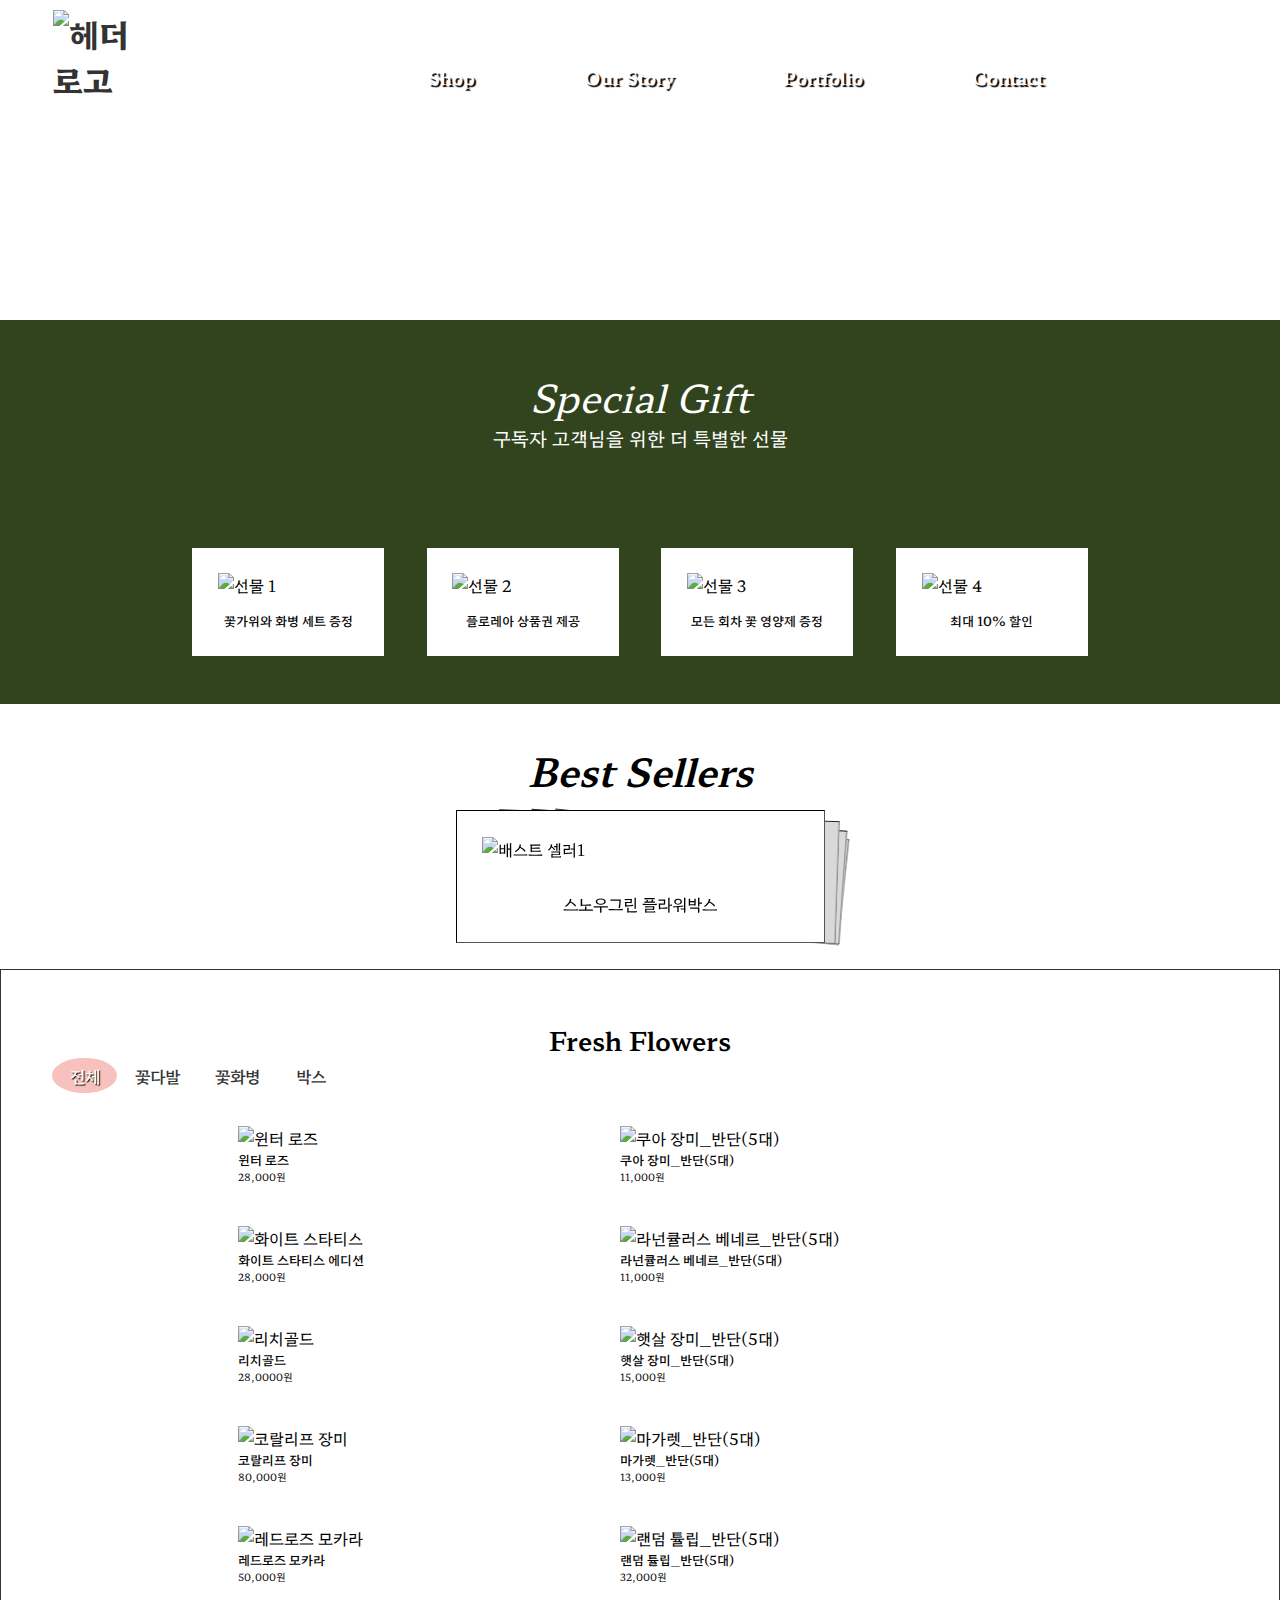
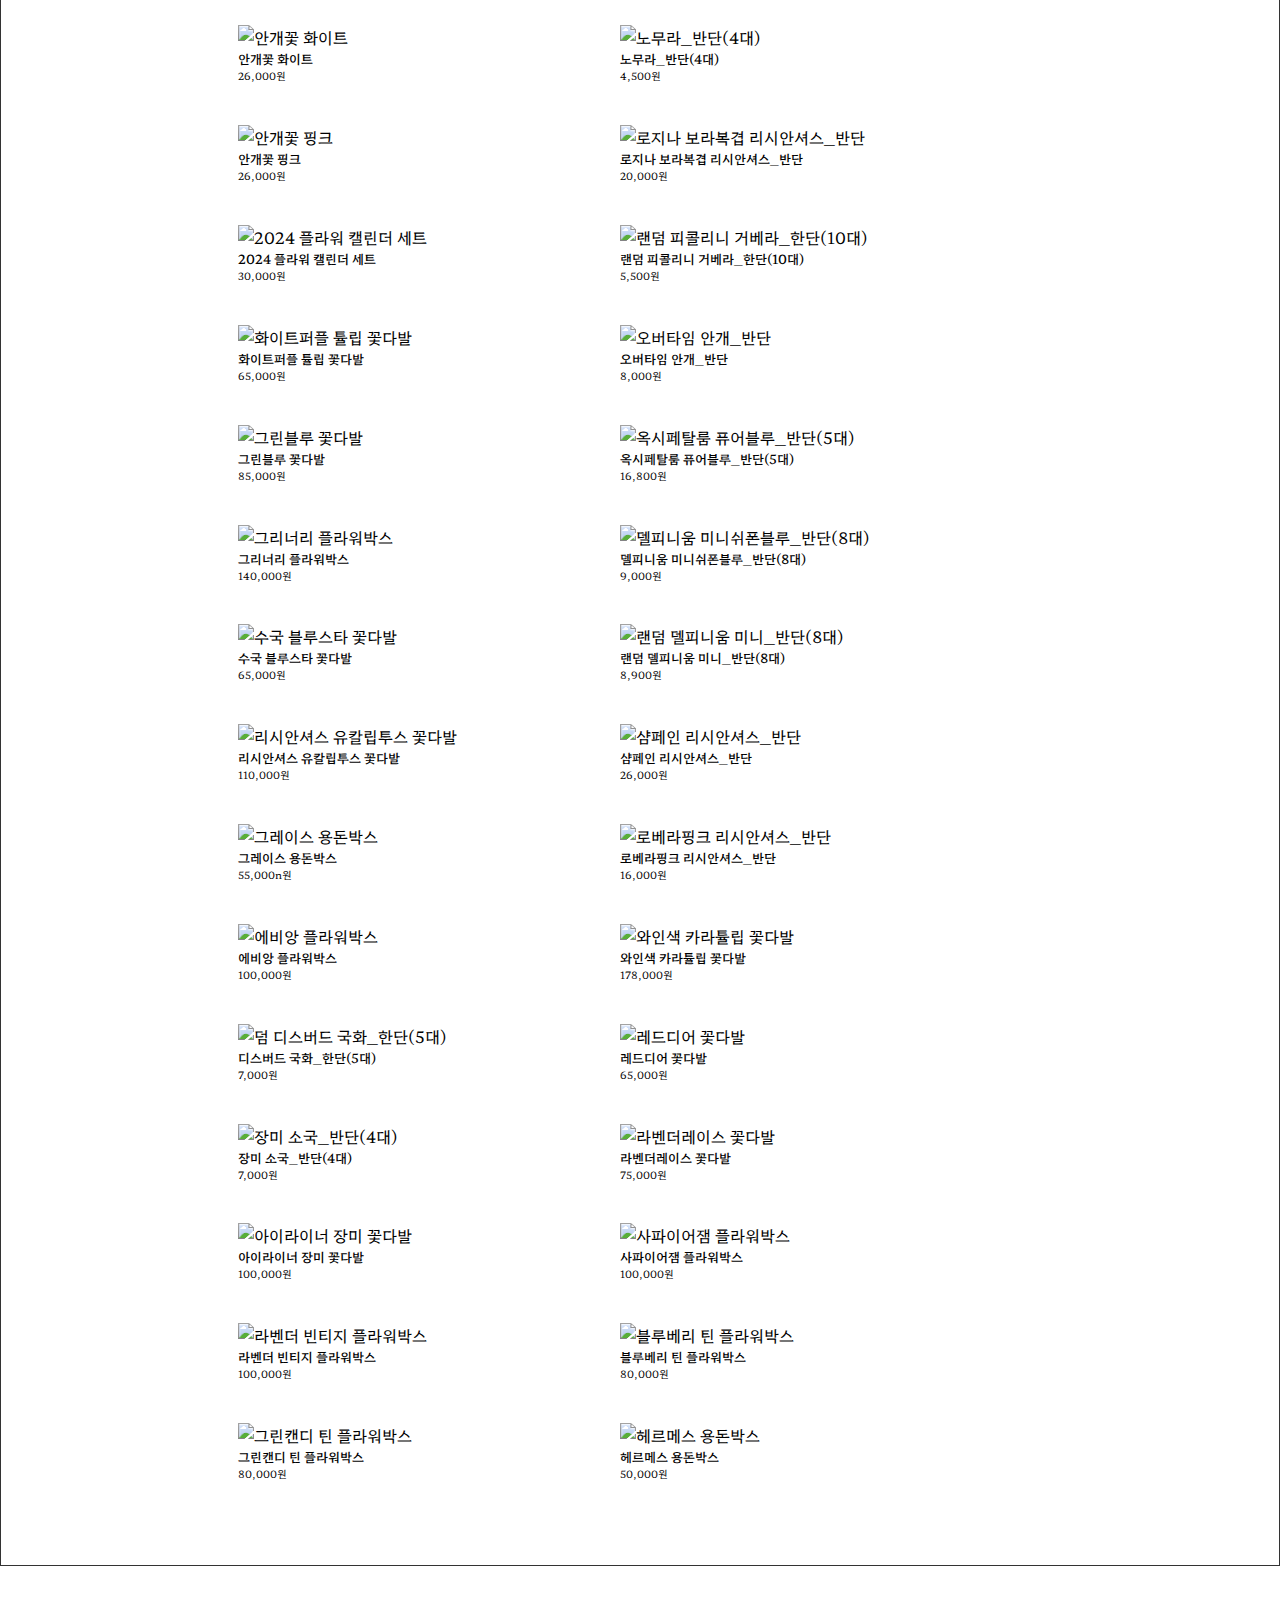
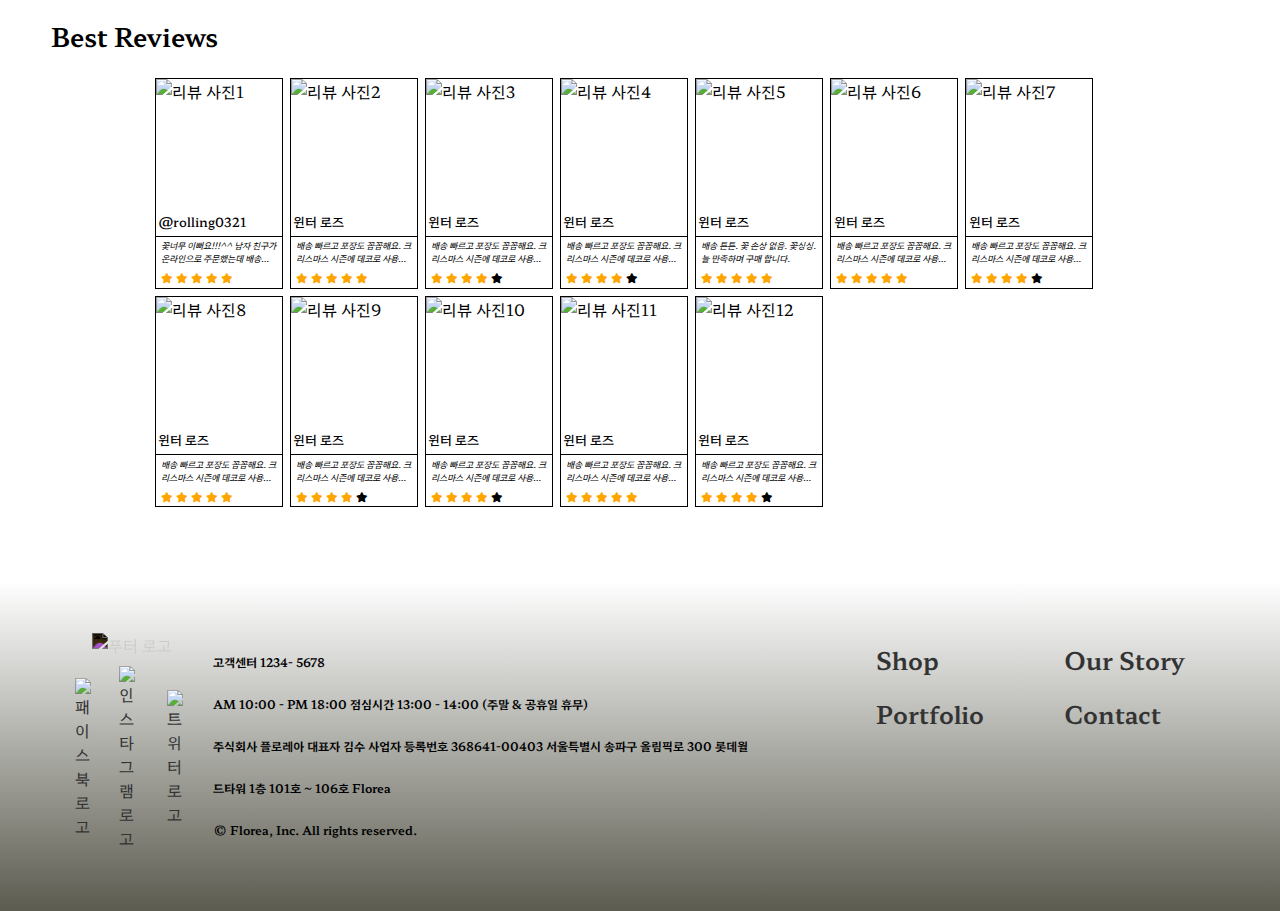
==== commit 35a8b42e: "결재하기 버튼" ====
--- a/sub1_Shop.html
+++ b/sub1_Shop.html
@@ -122,7 +122,6 @@
                             <li><a href=".bouquet">꽃다발</a></li>
                             <li><a href=".vase">꽃화병</a></li>
                             <li><a href=".box">박스</a></li>
-                            <button> <span>결제하기</span><a href="javascript:;"><i class="fa-regular fa-credit-card fa-xl"></i></a></button>
                 <div class="swiper mySwiper">
                         </ul>
                         <section>
--- a/css/sub1_Shop_style.css
+++ b/css/sub1_Shop_style.css
@@ -323,8 +323,9 @@
     display: block;
 }
 .contents4 button:hover{
-    background-color: #b68974;
-    color: whitesmoke;
+    background-color: #f0d2c4;
+    font-weight: bold;
+
 
 }
 .contents4 button:hover i{
@@ -337,10 +338,8 @@
 
 
 .contents4 button.pay{
-    margin-right: 40px;
-    
+    margin-left: 40px;
     opacity: 1;
-    
 }
 
 .contents4 main{    
@@ -408,6 +407,7 @@
   font-size: 1vw;
   color: #3d372f;
   text-shadow: 0px 0px 1px white;
+
 }
 
 
